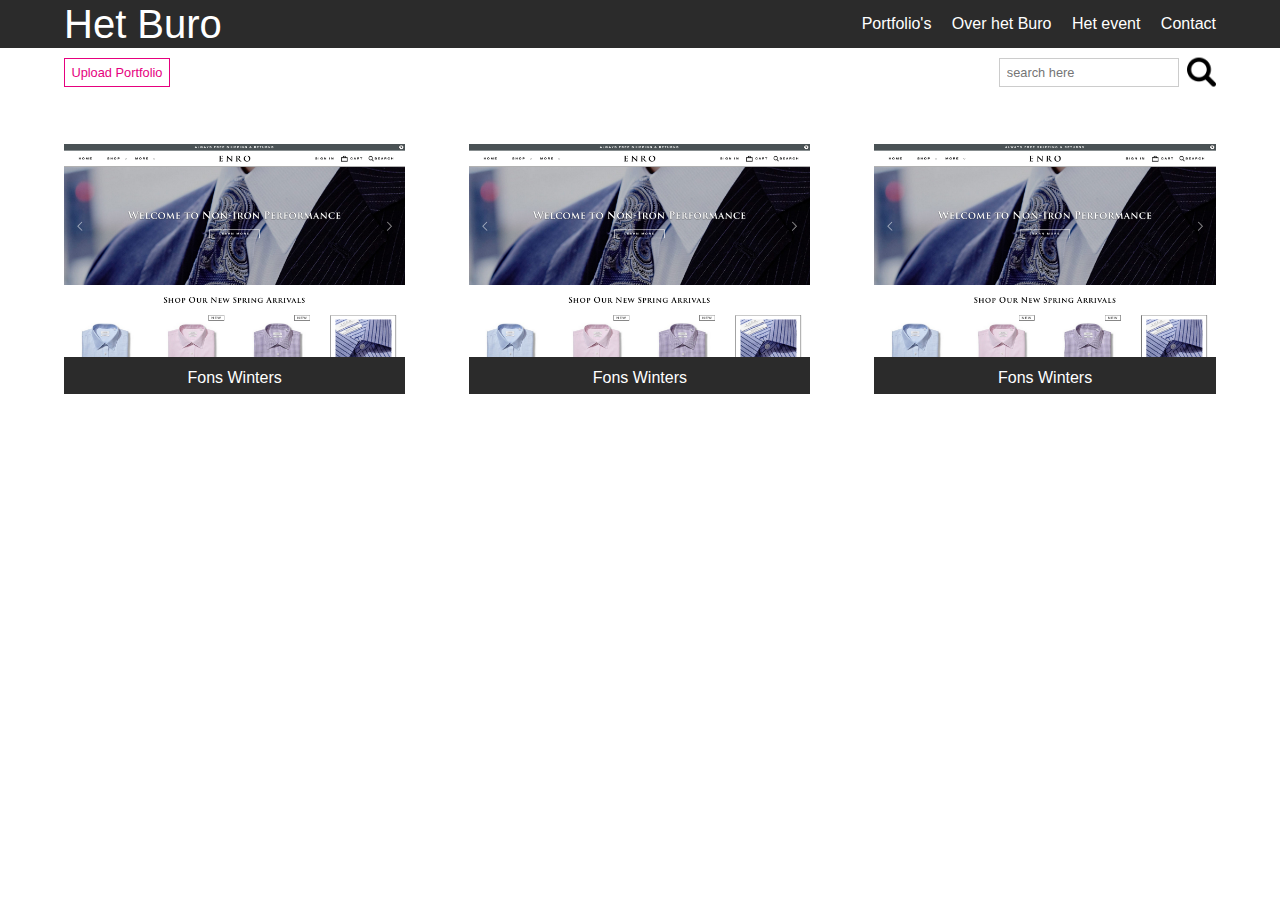
==== src/index.html @ fd9b9f2e "menu kopjes" ====
<!DOCTYPE html>
<html>
    <head>
        <meta charset="utf-8">
        <meta http-equiv="X-UA-Compatible" content="IE=edge,chrome=1">
        <title>Het Buro</title>
        <meta name="description" content="">
        <meta name="viewport" content="width=device-width">

        <!-- Stylesheets -->
        <link rel="stylesheet" href="css/reset.css">
        <link rel="stylesheet" href="css/main.css">

        <!-- Favicon    
            <link rel="shortcut icon" type="img/x-icon" href="img/favicon.ico">
            <link rel="shortcut icon" type="img/gif" href="img/favicon.gif">
            <link rel="shortcut icon" type="img/png" href="img/favicon.png"> 
        -->
    </head>
    <body>
        <!-- jQuery -->
        <script src="js/lib/jquery-1.11.3.min.js"></script>

        <!-- js/ .js -->
        <script src="js/main.js"></script>

        <nav>
            <h1><a href="#" class="logo">Het Buro</a></h1>
            <ul>
                <li><a href="#">Portfolio's</a></li>
                <li><a href="#">Over het Buro</a></li>
                <li><a href="#">Het event</a></li>
                <li><a href="#">Contact</a></li>
            </ul>
        </nav>

        <section class="search">
            <a href="#" class="uploadbutton">Upload Portfolio</a>
            <a href="#"><img class="searchbutton" src="img/magnifying-glass32.png"></a>
            <form class="searchbar">
                <input type="text" name="search" class="searchfield" placeholder="search here">
            </form>
        </section>

        <section class="galleryitem">
            <img src="img/test1.png">
            <h1>Fons Winters</h1>
        </section>

        <section class="galleryitem">
            <img src="img/test1.png">
            <h1>Fons Winters</h1>
        </section>

        <section class="galleryitem">
            <img src="img/test1.png">
            <h1>Fons Winters</h1>
        </section>


    </body>
</html>
---- src/css/main.css ----
body 
{
	font-family: 'Helvetica', Sans-serif;
	height: 100%;
	width: 100%;
}

nav
{
	width: 100%;
	height: 3em;
	line-height: 3em;
	background-color: #2b2b2b;
}

nav h1
{
	float: left;
	margin-left: 5%;
	color: #fff;
	font-size: 2.5em;
}

.logo{
    text-decoration: none;
    color: #fff;
}

nav ul
{
	list-style: none;
	float: right;
	margin-right: 5%;
}

nav ul li 
{
	display: inline-block;
	cursor: pointer;
	margin-left: 1em;
}

nav ul li a 
{
	text-decoration: none;
	color: #fff;
}

.search
{
	width: 100%;
	height: 3em;
	line-height: 3em;
/*	background-color: grey;*/
}

.uploadbutton{
    padding: 0.5em;
    text-decoration: none;
    margin-left: 5%;
    color: #E6007E;
    font-size: 0.8em;
    transition: 0.4s;
    border: 1px solid #E6007E;
}

.uploadbutton:hover{
    background-color: #E6007E;
    color: #fff;
    transition: 0.4s;
}

.searchbar{
    display: inline-block;
    float: right;
    margin-right: 0.5em;
}

.searchfield{
    padding: 0.5em;
    font-size: 0.8em;
    border: 1px solid #ccc;
}

.searchbutton{
    height: 60%;
    float: right;
    position: relative;
    top: 50%;
    transform: translateY(-50%);
    margin-right: 5%;
}

.galleryitem
{
	width: 26.66%;
	background-color: #2b2b2b;
	margin-top: 3em;
	margin-left: 5%;
	float: left;
}

.galleryitem img 
{
	width: 100%;
}

.galleryitem h1
{
	height: 2em;
	line-height: 2em;
	text-align: center;
	color: white;
}
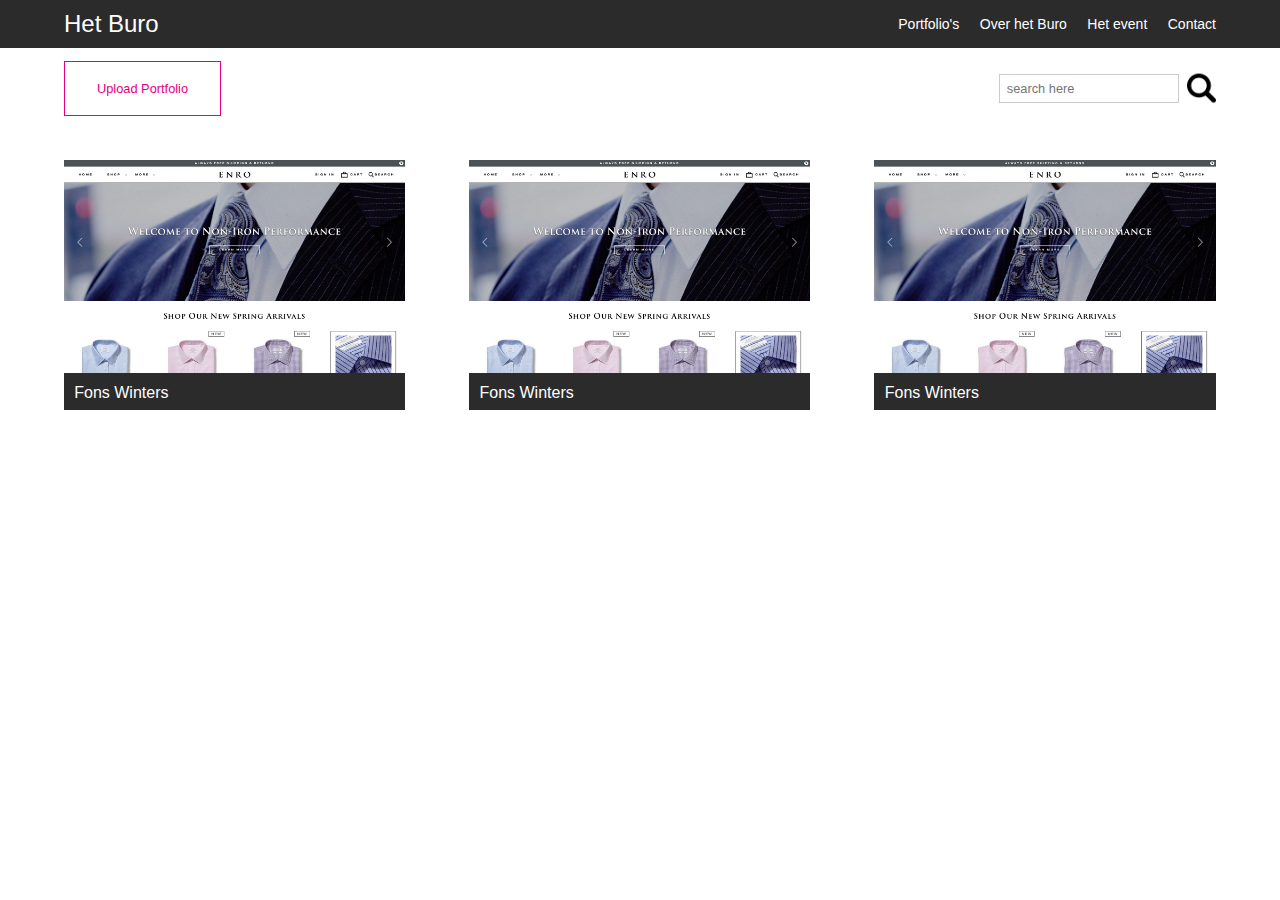
==== commit 79134c00: "php code" ====
--- a/src/index.html
+++ b/src/index.html
@@ -27,21 +27,30 @@
         <nav>
             <h1><a href="#" class="logo">Het Buro</a></h1>
             <ul>
-                <li><a href="#">Portfolio's</a></li>
-                <li><a href="#">Over het Buro</a></li>
-                <li><a href="#">Het event</a></li>
-                <li><a href="#">Contact</a></li>
+                <li><a href="index.html">Portfolio's</a></li>
+                <li><a href="over.html">Over het Buro</a></li>
+                <li><a href="event.html">Het event</a></li>
+                <li><a href="contact.html">Contact</a></li>
             </ul>
         </nav>
 
         <section class="search">
             <a href="#" class="uploadbutton">Upload Portfolio</a>
             <a href="#"><img class="searchbutton" src="img/magnifying-glass32.png"></a>
-            <form class="searchbar">
+        <!-- 
+		
+		
+		
+		Hier komt een shitload PHP script in een aparte <section>
+		
+		
+		
+		-->    
+			<form class="searchbar">
                 <input type="text" name="search" class="searchfield" placeholder="search here">
             </form>
         </section>
-
+		
         <section class="galleryitem">
             <img src="img/test1.png">
             <h1>Fons Winters</h1>
--- a/src/css/main.css
+++ b/src/css/main.css
@@ -1,3 +1,5 @@
+/* Body
+---------------------------------------------------------*/
 body 
 {
 	font-family: 'Helvetica', Sans-serif;
@@ -5,6 +7,9 @@
 	width: 100%;
 }
 
+
+/* Navigatie
+---------------------------------------------------------*/
 nav
 {
 	width: 100%;
@@ -18,7 +23,7 @@
 	float: left;
 	margin-left: 5%;
 	color: #fff;
-	font-size: 2.5em;
+	font-size: 1.5em;
 }
 
 .logo{
@@ -44,30 +49,19 @@
 {
 	text-decoration: none;
 	color: #fff;
+	font-size: 0.875em;
 }
 
+
+/* Search & Upload
+---------------------------------------------------------*/
 .search
 {
 	width: 100%;
 	height: 3em;
 	line-height: 3em;
+	margin-top: 1em;
 /*	background-color: grey;*/
-}
-
-.uploadbutton{
-    padding: 0.5em;
-    text-decoration: none;
-    margin-left: 5%;
-    color: #E6007E;
-    font-size: 0.8em;
-    transition: 0.4s;
-    border: 1px solid #E6007E;
-}
-
-.uploadbutton:hover{
-    background-color: #E6007E;
-    color: #fff;
-    transition: 0.4s;
 }
 
 .searchbar{
@@ -91,6 +85,25 @@
     margin-right: 5%;
 }
 
+.uploadbutton{
+    padding: 1.5em 2.5em 1.5em 2.5em;
+    text-decoration: none;
+    margin-left: 5%;
+    color: #E6007E;
+    font-size: 0.8em;
+    transition: 0.4s;
+    border: 1px solid #E6007E;
+}
+
+.uploadbutton:hover{
+    background-color: #E6007E;
+    color: #fff;
+    transition: 0.4s;
+}
+
+
+/* Gallery
+---------------------------------------------------------*/
 .galleryitem
 {
 	width: 26.66%;
@@ -108,9 +121,11 @@
 .galleryitem h1
 {
 	height: 2em;
-	line-height: 2em;
-	text-align: center;
+	line-height: 1.8750em;
+	/*text-align: center;*/
+	margin-left: 3%;
 	color: white;
+	font-size: 1em; 
 }
 
 
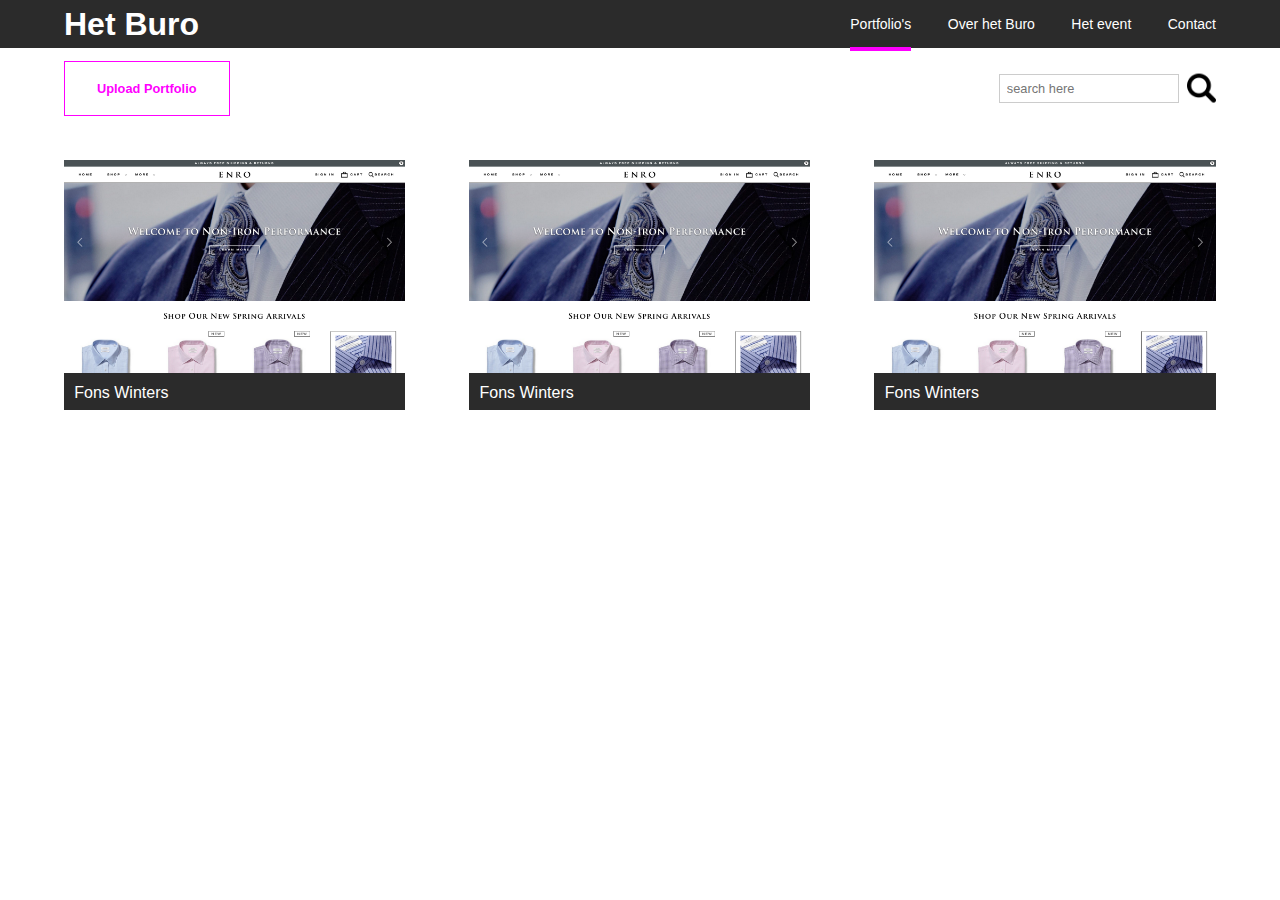
==== commit 40c3ed90: "css navigatie" ====
--- a/src/index.html
+++ b/src/index.html
@@ -27,7 +27,7 @@
         <nav>
             <h1><a href="#" class="logo">Het Buro</a></h1>
             <ul>
-                <li><a href="index.html">Portfolio's</a></li>
+                <li><a href="index.html" class="current">Portfolio's</a></li>
                 <li><a href="over.html">Over het Buro</a></li>
                 <li><a href="event.html">Het event</a></li>
                 <li><a href="contact.html">Contact</a></li>
--- a/src/css/main.css
+++ b/src/css/main.css
@@ -2,9 +2,10 @@
 ---------------------------------------------------------*/
 body 
 {
-	font-family: 'Helvetica', Sans-serif;
+	font-family: 'Helvetica Neue', Helvetica, Arial, sans-serif;
 	height: 100%;
 	width: 100%;
+	font-weight: 300;
 }
 
 
@@ -23,7 +24,8 @@
 	float: left;
 	margin-left: 5%;
 	color: #fff;
-	font-size: 1.5em;
+	font-size: 2em;
+	font-weight: 700;
 }
 
 .logo{
@@ -42,7 +44,7 @@
 {
 	display: inline-block;
 	cursor: pointer;
-	margin-left: 1em;
+	margin-left: 2em;
 }
 
 nav ul li a 
@@ -50,6 +52,11 @@
 	text-decoration: none;
 	color: #fff;
 	font-size: 0.875em;
+	padding-bottom: 1.1em;
+}
+
+.current {
+	border-bottom: 4px solid rgb(255, 0, 255);
 }
 
 
@@ -89,14 +96,15 @@
     padding: 1.5em 2.5em 1.5em 2.5em;
     text-decoration: none;
     margin-left: 5%;
-    color: #E6007E;
+    color: #FF00FF;
     font-size: 0.8em;
     transition: 0.4s;
-    border: 1px solid #E6007E;
+    border: 1px solid #FF00FF;
+    font-weight: 700;
 }
 
 .uploadbutton:hover{
-    background-color: #E6007E;
+    background-color: #FF00FF;
     color: #fff;
     transition: 0.4s;
 }
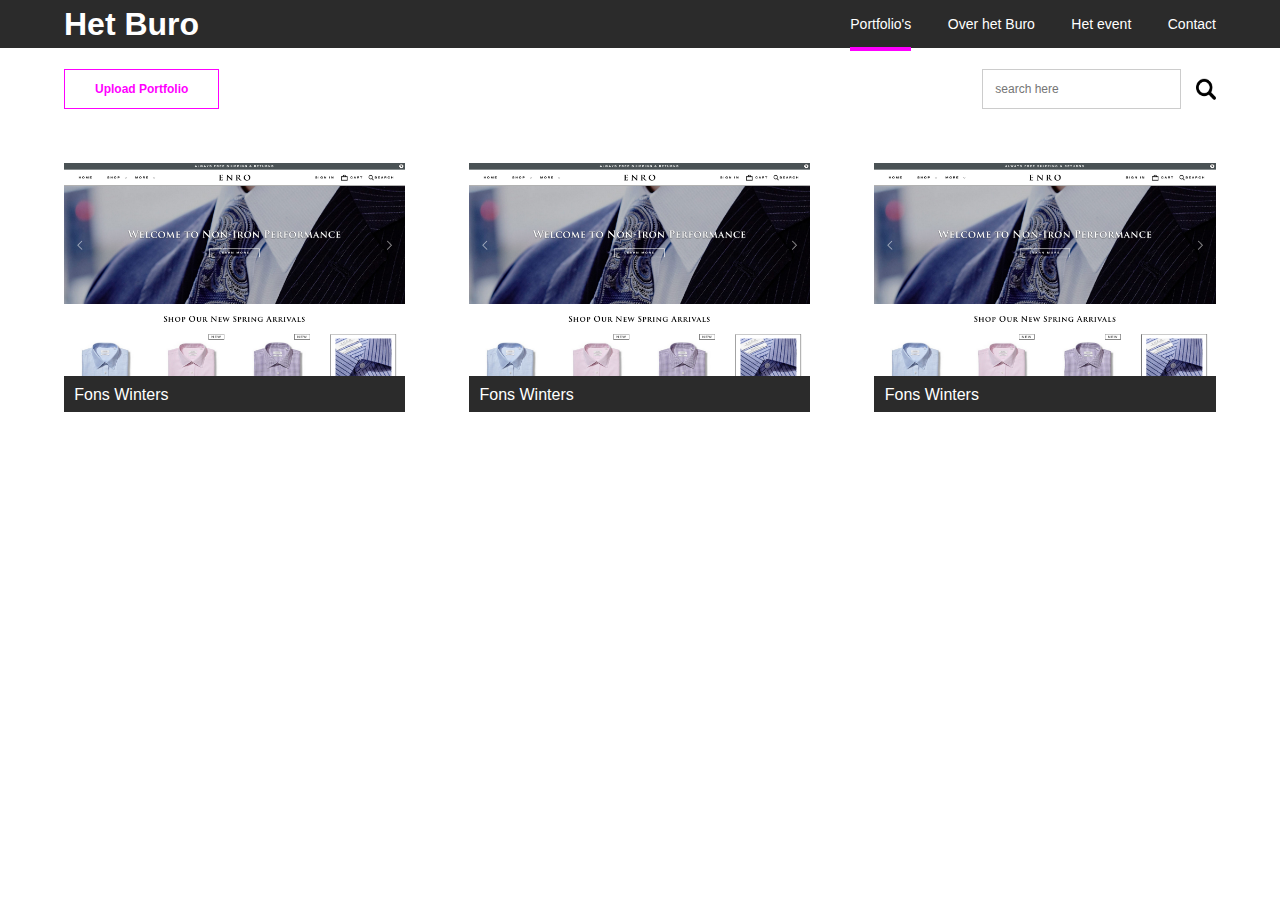
==== commit c735aa23: "hearticon" ====
--- a/src/index.html
+++ b/src/index.html
@@ -36,7 +36,7 @@
 
         <section class="search">
             <a href="#" class="uploadbutton">Upload Portfolio</a>
-            <a href="#"><img class="searchbutton" src="img/magnifying-glass32.png"></a>
+            
         <!-- 
 		
 		
@@ -45,7 +45,9 @@
 		
 		
 		
-		-->    
+		--> 
+
+            <a href="#"><img class="searchbutton" src="img/magnifying-glass32.png"></a>   
 			<form class="searchbar">
                 <input type="text" name="search" class="searchfield" placeholder="search here">
             </form>
--- a/src/css/main.css
+++ b/src/css/main.css
@@ -65,7 +65,7 @@
 .search
 {
 	width: 100%;
-	height: 3em;
+	height: 3.175em;
 	line-height: 3em;
 	margin-top: 1em;
 /*	background-color: grey;*/
@@ -77,27 +77,32 @@
     margin-right: 0.5em;
 }
 
+input[type='text'] {
+	padding: 1em 2.5em 1em 1em;
+}
+
 .searchfield{
     padding: 0.5em;
-    font-size: 0.8em;
+    font-size: 0.75em;
     border: 1px solid #ccc;
 }
 
 .searchbutton{
-    height: 60%;
+    height: 40%;
     float: right;
     position: relative;
     top: 50%;
     transform: translateY(-50%);
     margin-right: 5%;
+    margin-left: 0.5%;
 }
 
 .uploadbutton{
-    padding: 1.5em 2.5em 1.5em 2.5em;
+    padding: 1em 2.5em 1em 2.5em;
     text-decoration: none;
     margin-left: 5%;
     color: #FF00FF;
-    font-size: 0.8em;
+    font-size: 0.75em;
     transition: 0.4s;
     border: 1px solid #FF00FF;
     font-weight: 700;
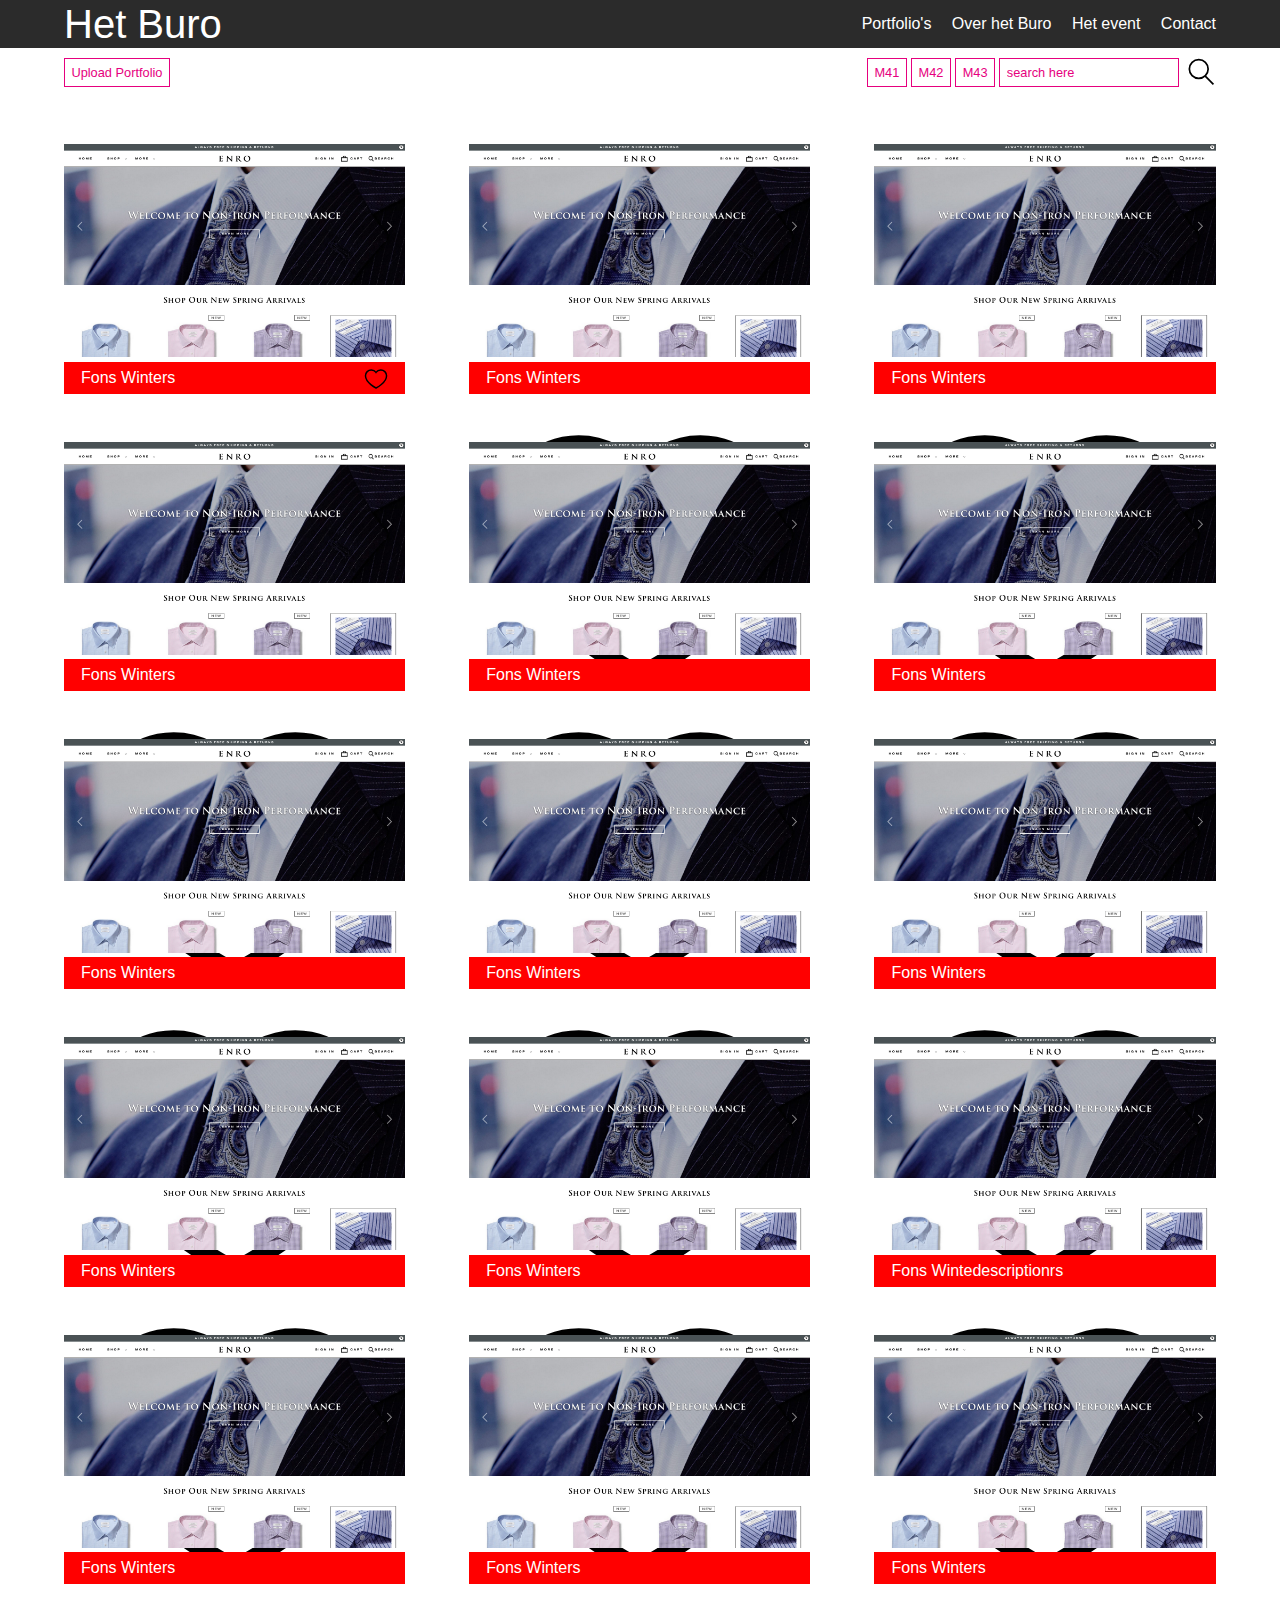
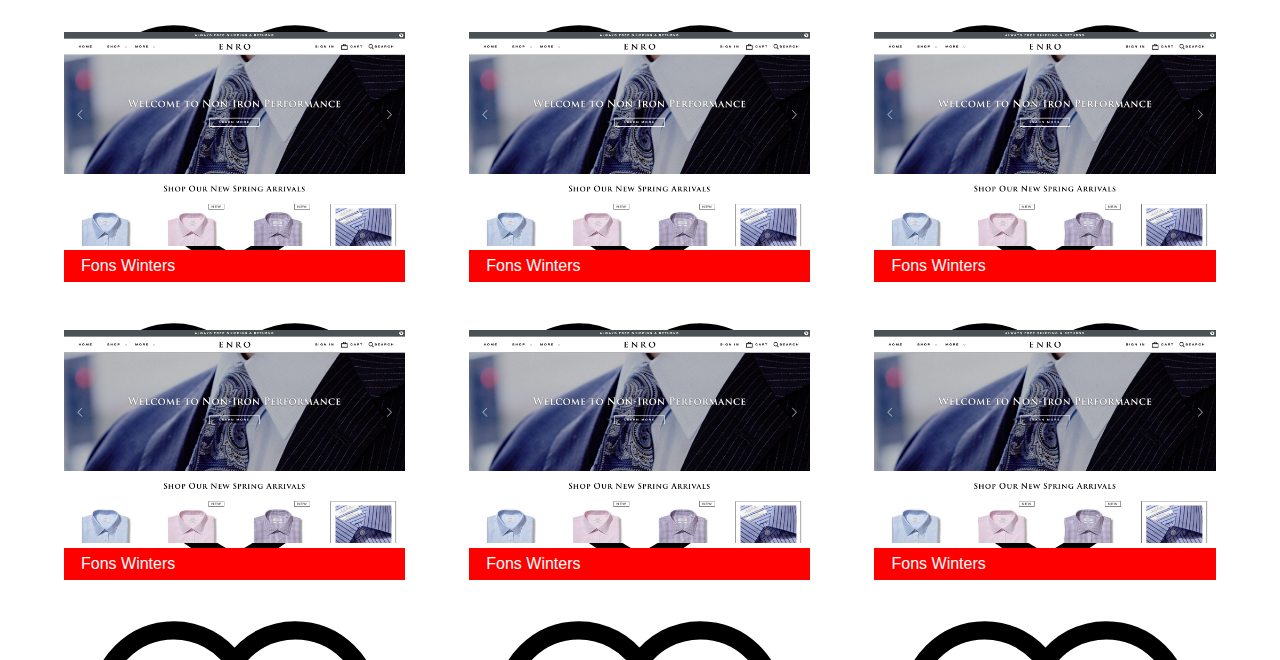
==== commit 06c3a03c: "Homepage search buttons added / heart icon added" ====
--- a/src/index.html
+++ b/src/index.html
@@ -1,6 +1,7 @@
 <!DOCTYPE html>
 <html>
     <head>
+        
         <meta charset="utf-8">
         <meta http-equiv="X-UA-Compatible" content="IE=edge,chrome=1">
         <title>Het Buro</title>
@@ -10,62 +11,225 @@
         <!-- Stylesheets -->
         <link rel="stylesheet" href="css/reset.css">
         <link rel="stylesheet" href="css/main.css">
-
-        <!-- Favicon    
-            <link rel="shortcut icon" type="img/x-icon" href="img/favicon.ico">
-            <link rel="shortcut icon" type="img/gif" href="img/favicon.gif">
-            <link rel="shortcut icon" type="img/png" href="img/favicon.png"> 
-        -->
+        
+                <!-- jQuery -->
+        <script src="js/lib/jquery-1.11.3.min.js"></script>
+
+        <!-- js/ .js -->
+        <script src="js/main.js"></script>
+        <script src="js/jscroll-master/jquery.jscroll.min.js"></script>
+
     </head>
     <body>
-        <!-- jQuery -->
-        <script src="js/lib/jquery-1.11.3.min.js"></script>
-
-        <!-- js/ .js -->
-        <script src="js/main.js"></script>
 
         <nav>
             <h1><a href="#" class="logo">Het Buro</a></h1>
             <ul>
-                <li><a href="index.html" class="current">Portfolio's</a></li>
-                <li><a href="over.html">Over het Buro</a></li>
-                <li><a href="event.html">Het event</a></li>
-                <li><a href="contact.html">Contact</a></li>
+                <li><a href="#">Portfolio's</a></li>
+                <li><a href="#">Over het Buro</a></li>
+                <li><a href="#">Het event</a></li>
+                <li><a href="#">Contact</a></li>
             </ul>
         </nav>
 
         <section class="search">
             <a href="#" class="uploadbutton">Upload Portfolio</a>
-            
-        <!-- 
-		
-		
-		
-		Hier komt een shitload PHP script in een aparte <section>
-		
-		
-		
-		--> 
-
-            <a href="#"><img class="searchbutton" src="img/magnifying-glass32.png"></a>   
-			<form class="searchbar">
+            <a href="#">
+                
+<!--                <img class="searchbutton" src="img/magnifying-glass32.png">-->
+                
+<svg version="1.1" xmlns="http://www.w3.org/2000/svg" xmlns:xlink="http://www.w3.org/1999/xlink" x="0px" y="0px"
+	 viewBox="0 0 50 50" enable-background="new 0 0 50 50" xml:space="preserve" class="searchbutton">
+
+	<circle stroke-miterlimit="10" cx="20.4" cy="19.8" r="16.3"/>
+	<line stroke-miterlimit="10" x1="31.3" y1="31.9" x2="45.9" y2="46.5"/>
+
+</svg>
+
+            
+            </a>
+            <form class="searchbar">
+                <input type="submit" name="m41" value="M41" class="classbutton">
+                <input type="submit" name="m42" value="M42" class="classbutton">
+                <input type="submit" name="m43" value="M43" class="classbutton">
                 <input type="text" name="search" class="searchfield" placeholder="search here">
             </form>
         </section>
-		
-        <section class="galleryitem">
-            <img src="img/test1.png">
-            <h1>Fons Winters</h1>
-        </section>
-
-        <section class="galleryitem">
-            <img src="img/test1.png">
-            <h1>Fons Winters</h1>
-        </section>
-
-        <section class="galleryitem">
-            <img src="img/test1.png">
-            <h1>Fons Winters</h1>
+        
+        <section class="gallery">
+
+            <section class="galleryitem">
+                <img class="portfoliothumb" src="img/test1.png">
+                <div class="description">
+                    <h1>Fons Winters</h1>
+                    <svg version="1.1" xmlns="http://www.w3.org/2000/svg" xmlns:xlink="http://www.w3.org/1999/xlink" x="0px" y="0px"
+	 viewBox="0 0 50 50" enable-background="new 0 0 50 50" xml:space="preserve" class="hearticon">
+	               <path d="M47,20.2v0.1c0,14.8-21.9,25.5-21.9,25.5H25c0,0-21.3-10.5-21.9-24.9
+		c0-0.2,0-0.4,0-0.6v-0.1c0-6.6,5.4-12,12-12c4.1,0,7.8,2.1,9.9,5.2c2.2-3.2,5.8-5.2,9.9-5.2C41.6,8.2,47,13.6,47,20.2z"/>
+                    </svg>
+                </div>
+            </section>
+
+            <section class="galleryitem">
+                <img class="portfoliothumb" src="img/test1.png">
+                <div class="description">
+                    <h1>Fons Winters</h1>
+                    <img src="img/heart.svg">
+                </div>
+            </section>
+
+            <section class="galleryitem">
+                <img class="portfoliothumb" src="img/test1.png">
+                <div class="description">
+                    <h1>Fons Winters</h1>
+                    <img src="img/heart.svg">
+                </div>
+            </section>
+
+            <section class="galleryitem">
+                <img class="portfoliothumb" src="img/test1.png">
+                <div class="description">
+                    <h1>Fons Winters</h1>
+                    <img src="img/heart.svg">
+                </div>
+            </section>
+
+            <section class="galleryitem">
+                <img class="portfoliothumb" src="img/test1.png">
+                <div class="description">
+                    <h1>Fons Winters</h1>
+                    <img src="img/heart.svg">
+                </div>
+            </section>
+
+            <section class="galleryitem">
+                <img class="portfoliothumb" src="img/test1.png">
+                <div class="description">
+                    <h1>Fons Winters</h1>
+                    <img src="img/heart.svg">
+                </div>
+            </section>
+
+            <section class="galleryitem">
+                <img class="portfoliothumb" src="img/test1.png">
+                <div class="description">
+                    <h1>Fons Winters</h1>
+                    <img src="img/heart.svg">
+                </div>
+            </section>
+
+            <section class="galleryitem">
+                <img class="portfoliothumb" src="img/test1.png">
+                <div class="description">
+                    <h1>Fons Winters</h1>
+                    <img src="img/heart.svg">
+                </div>
+            </section>
+
+            <section class="galleryitem">
+                <img class="portfoliothumb" src="img/test1.png">
+                <div class="description">
+                    <h1>Fons Winters</h1>
+                    <img src="img/heart.svg">
+                </div>
+            </section>
+
+            <section class="galleryitem">
+                <img class="portfoliothumb" src="img/test1.png">
+                <div class="description">
+                    <h1>Fons Winters</h1>
+                    <img src="img/heart.svg">
+                </div>
+            </section>
+
+            <section class="galleryitem">
+                <img class="portfoliothumb" src="img/test1.png">
+                <div class="description">
+                    <h1>Fons Winters</h1>
+                    <img src="img/heart.svg">
+                </div>
+            </section>
+
+            <section class="galleryitem">
+                <img class="portfoliothumb" src="img/test1.png">
+                <div class="description">
+                    <h1>Fons Wintedescriptionrs</h1>
+                    <img src="img/heart.svg">
+                </div>
+            </section>
+
+            <section class="galleryitem">
+                <img class="portfoliothumb" src="img/test1.png">
+                <div class="description">
+                    <h1>Fons Winters</h1>
+                    <img src="img/heart.svg">
+                </div>
+            </section>
+
+            <section class="galleryitem">
+                <img class="portfoliothumb" src="img/test1.png">
+                <div class="description">
+                    <h1>Fons Winters</h1>
+                    <img src="img/heart.svg">
+                </div>
+            </section>
+            
+            <section class="galleryitem">
+                <img class="portfoliothumb" src="img/test1.png">
+                <div class="description">
+                    <h1>Fons Winters</h1>
+                    <img src="img/heart.svg">
+                </div>
+            </section>
+            
+            <section class="galleryitem">
+                <img class="portfoliothumb" src="img/test1.png">
+                <div class="description">
+                    <h1>Fons Winters</h1>
+                    <img src="img/heart.svg">
+                </div>
+            </section>
+            
+            <section class="galleryitem">
+                <img class="portfoliothumb" src="img/test1.png">
+                <div class="description">
+                    <h1>Fons Winters</h1>
+                    <img src="img/heart.svg">
+                </div>
+            </section>
+            
+            <section class="galleryitem">
+                <img class="portfoliothumb" src="img/test1.png">
+                <div class="description">
+                    <h1>Fons Winters</h1>
+                    <img src="img/heart.svg">
+                </div>
+            </section>
+            
+            <section class="galleryitem">
+                <img class="portfoliothumb" src="img/test1.png">
+                <div class="description">
+                    <h1>Fons Winters</h1>
+                    <img src="img/heart.svg">
+                </div>
+            </section>
+            
+            <section class="galleryitem">
+                <img class="portfoliothumb" src="img/test1.png">
+                <div class="description">
+                    <h1>Fons Winters</h1>
+                    <img src="img/heart.svg">
+                </div>
+            </section>
+            
+            <section class="galleryitem">
+                <img class="portfoliothumb" src="img/test1.png">
+                <div class="description">
+                    <h1>Fons Winters</h1>
+                    <img src="img/heart.svg">
+                </div>
+            </section>
+        
         </section>
 
 
--- a/src/css/main.css
+++ b/src/css/main.css
@@ -1,16 +1,10 @@
-/* Body
----------------------------------------------------------*/
 body 
 {
-	font-family: 'Helvetica Neue', Helvetica, Arial, sans-serif;
+	font-family: 'Helvetica', Sans-serif;
 	height: 100%;
 	width: 100%;
-	font-weight: 300;
 }
 
-
-/* Navigatie
----------------------------------------------------------*/
 nav
 {
 	width: 100%;
@@ -24,8 +18,7 @@
 	float: left;
 	margin-left: 5%;
 	color: #fff;
-	font-size: 2em;
-	font-weight: 700;
+	font-size: 2.5em;
 }
 
 .logo{
@@ -44,31 +37,37 @@
 {
 	display: inline-block;
 	cursor: pointer;
-	margin-left: 2em;
+	margin-left: 1em;
 }
 
 nav ul li a 
 {
 	text-decoration: none;
 	color: #fff;
-	font-size: 0.875em;
-	padding-bottom: 1.1em;
 }
 
-.current {
-	border-bottom: 4px solid rgb(255, 0, 255);
-}
-
-
-/* Search & Upload
----------------------------------------------------------*/
 .search
 {
 	width: 100%;
-	height: 3.175em;
+	height: 3em;
 	line-height: 3em;
-	margin-top: 1em;
 /*	background-color: grey;*/
+}
+
+.uploadbutton{
+    padding: 0.5em;
+    text-decoration: none;
+    margin-left: 5%;
+    color: #E6007E;
+    font-size: 0.8em;
+    transition: 0.4s;
+    border: 1px solid #E6007E;
+}
+
+.uploadbutton:hover{
+    background-color: #E6007E;
+    color: #fff;
+    transition: 0.4s;
 }
 
 .searchbar{
@@ -77,70 +76,117 @@
     margin-right: 0.5em;
 }
 
-input[type='text'] {
-	padding: 1em 2.5em 1em 1em;
+.searchfield, .classbutton{
+    padding: 0.5em;
+    font-size: 0.8em;
+    border: 1px solid #E6007E;
 }
 
-.searchfield{
-    padding: 0.5em;
-    font-size: 0.75em;
-    border: 1px solid #ccc;
+.searchfield::-webkit-input-placeholder { /* WebKit browsers */
+    color:    #E6007E;
+}
+.searchfield:-moz-placeholder { /* Mozilla Firefox 4 to 18 */
+   color:    #E6007E;
+   opacity:  1;
+}
+.searchfield::-moz-placeholder { /* Mozilla Firefox 19+ */
+   color:    #E6007E;
+   opacity:  1;
+}
+.searchfield:-ms-input-placeholder { /* Internet Explorer 10+ */
+   color:    #E6007E;
+}
+
+.classbutton{
+    background-color: #fff;
+    transition: 0.4s;
+    border: 1px solid #E6007E;
+    color: #E6007E;
+}
+
+.classbutton:hover{
+    cursor: pointer;
+/*    background-color: #000;*/
+    color: #fff;
+    background-color: #E6007E;
+    transition: 0.4s;
 }
 
 .searchbutton{
-    height: 40%;
+    height: 60%;
     float: right;
     position: relative;
     top: 50%;
     transform: translateY(-50%);
     margin-right: 5%;
-    margin-left: 0.5%;
 }
 
-.uploadbutton{
-    padding: 1em 2.5em 1em 2.5em;
-    text-decoration: none;
-    margin-left: 5%;
-    color: #FF00FF;
-    font-size: 0.75em;
-    transition: 0.4s;
-    border: 1px solid #FF00FF;
-    font-weight: 700;
-}
-
-.uploadbutton:hover{
-    background-color: #FF00FF;
-    color: #fff;
+.searchbutton circle, .searchbutton line{
+    fill: none;
+    stroke: #000;
+    stroke-width: 3;
     transition: 0.4s;
 }
 
+.searchbutton:hover circle, .searchbutton:hover line{
+    stroke: red;
+    transition: 0.4s;
+}
 
-/* Gallery
----------------------------------------------------------*/
+.gallery{
+    overflow: hidden;
+    padding-bottom: 5em;
+}
+
 .galleryitem
 {
 	width: 26.66%;
-	background-color: #2b2b2b;
+/*	background-color: #2b2b2b;*/
 	margin-top: 3em;
 	margin-left: 5%;
 	float: left;
 }
 
-.galleryitem img 
+.description{
+    height: 2em;
+    padding: 0 5%;
+    background-color: red;
+}
+
+.description h1
+{
+	line-height: 2em;
+	text-align: center;
+	color: #fff;
+    display: inline-block;
+}
+
+.portfoliothumb
 {
 	width: 100%;
 }
 
-.galleryitem h1
-{
-	height: 2em;
-	line-height: 1.8750em;
-	/*text-align: center;*/
-	margin-left: 3%;
-	color: white;
-	font-size: 1em; 
+.hearticon{
+    float: right;
+    position: relative;
+    top: 50%;
+    transform: translateY(-50%);
+    height: 1.5em;
+}
+
+.hearticon path{
+    fill: none;
+    stroke: #000;
+    stroke-width: 3;
+    transition: 0.4s;
+}
+
+.hearticon:hover path{
+    stroke: red;
+    transition: 0.4s;
 }
 
 
 
 
+
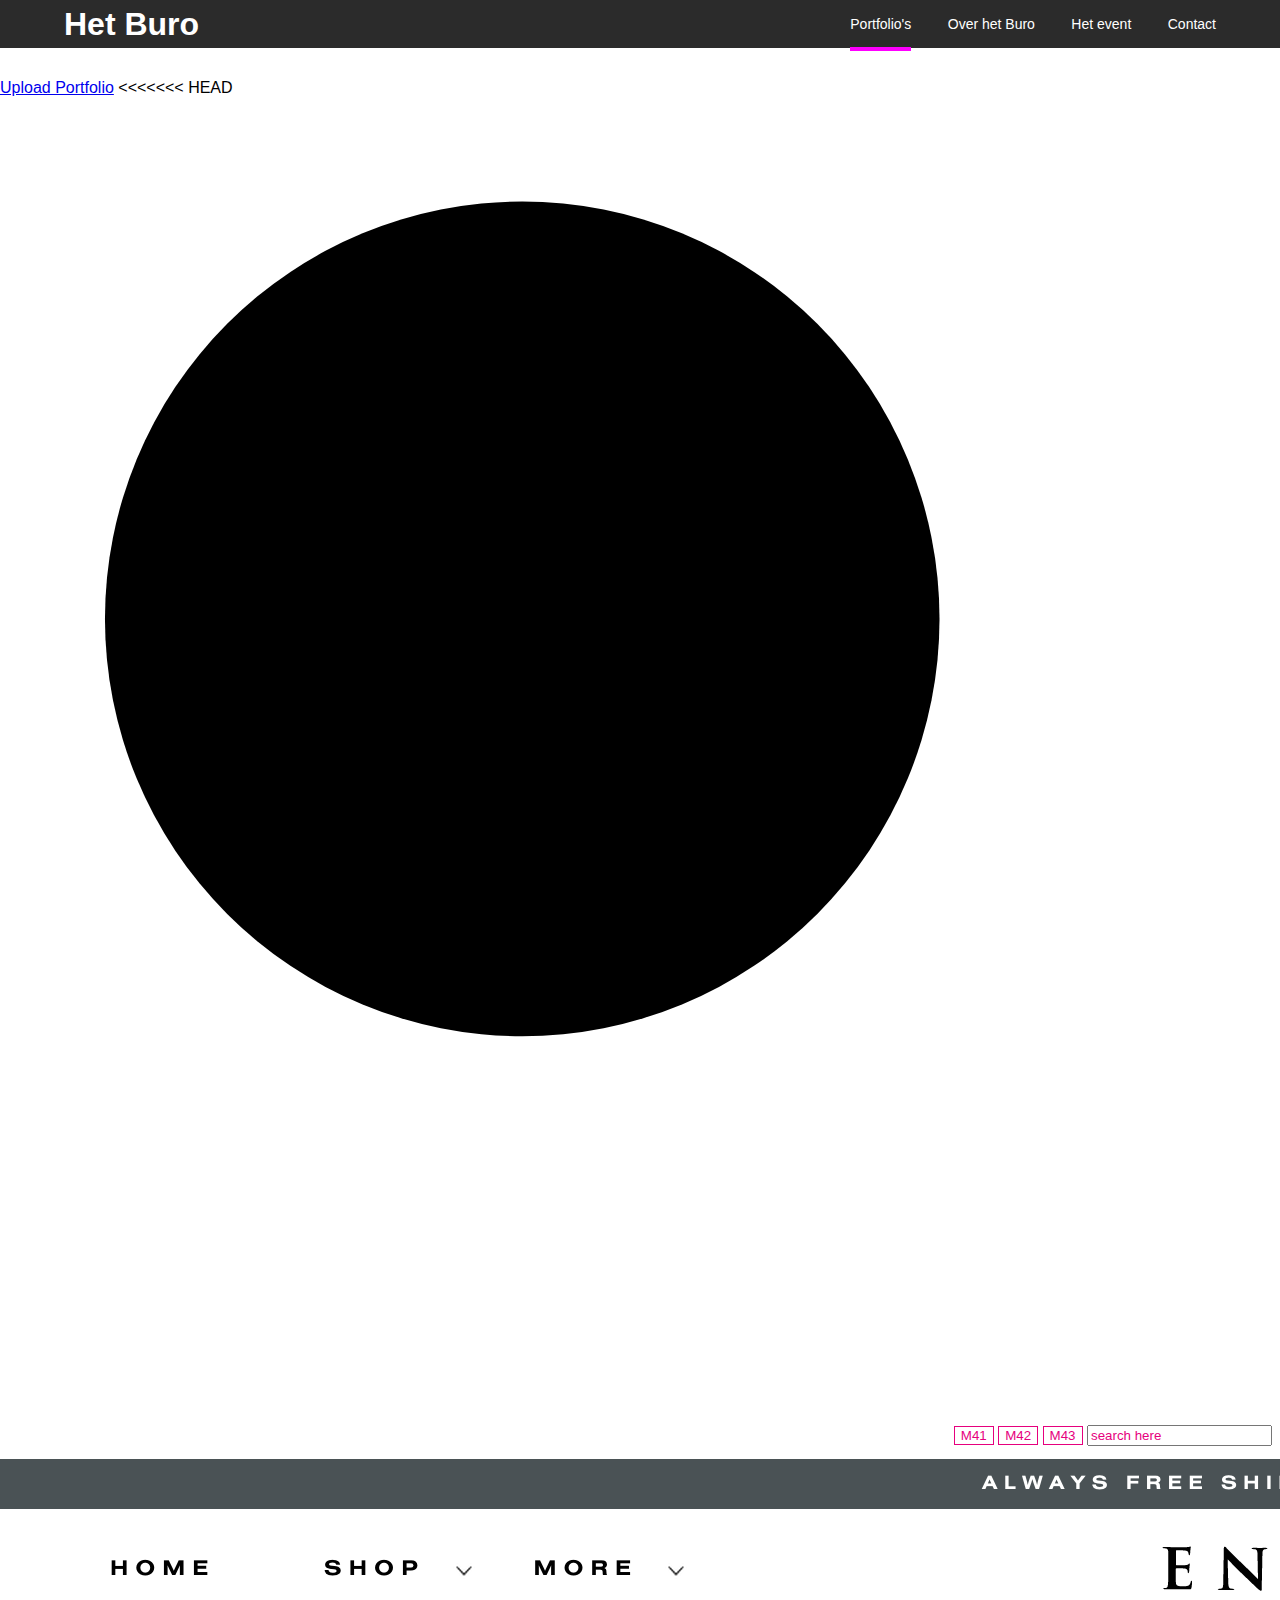
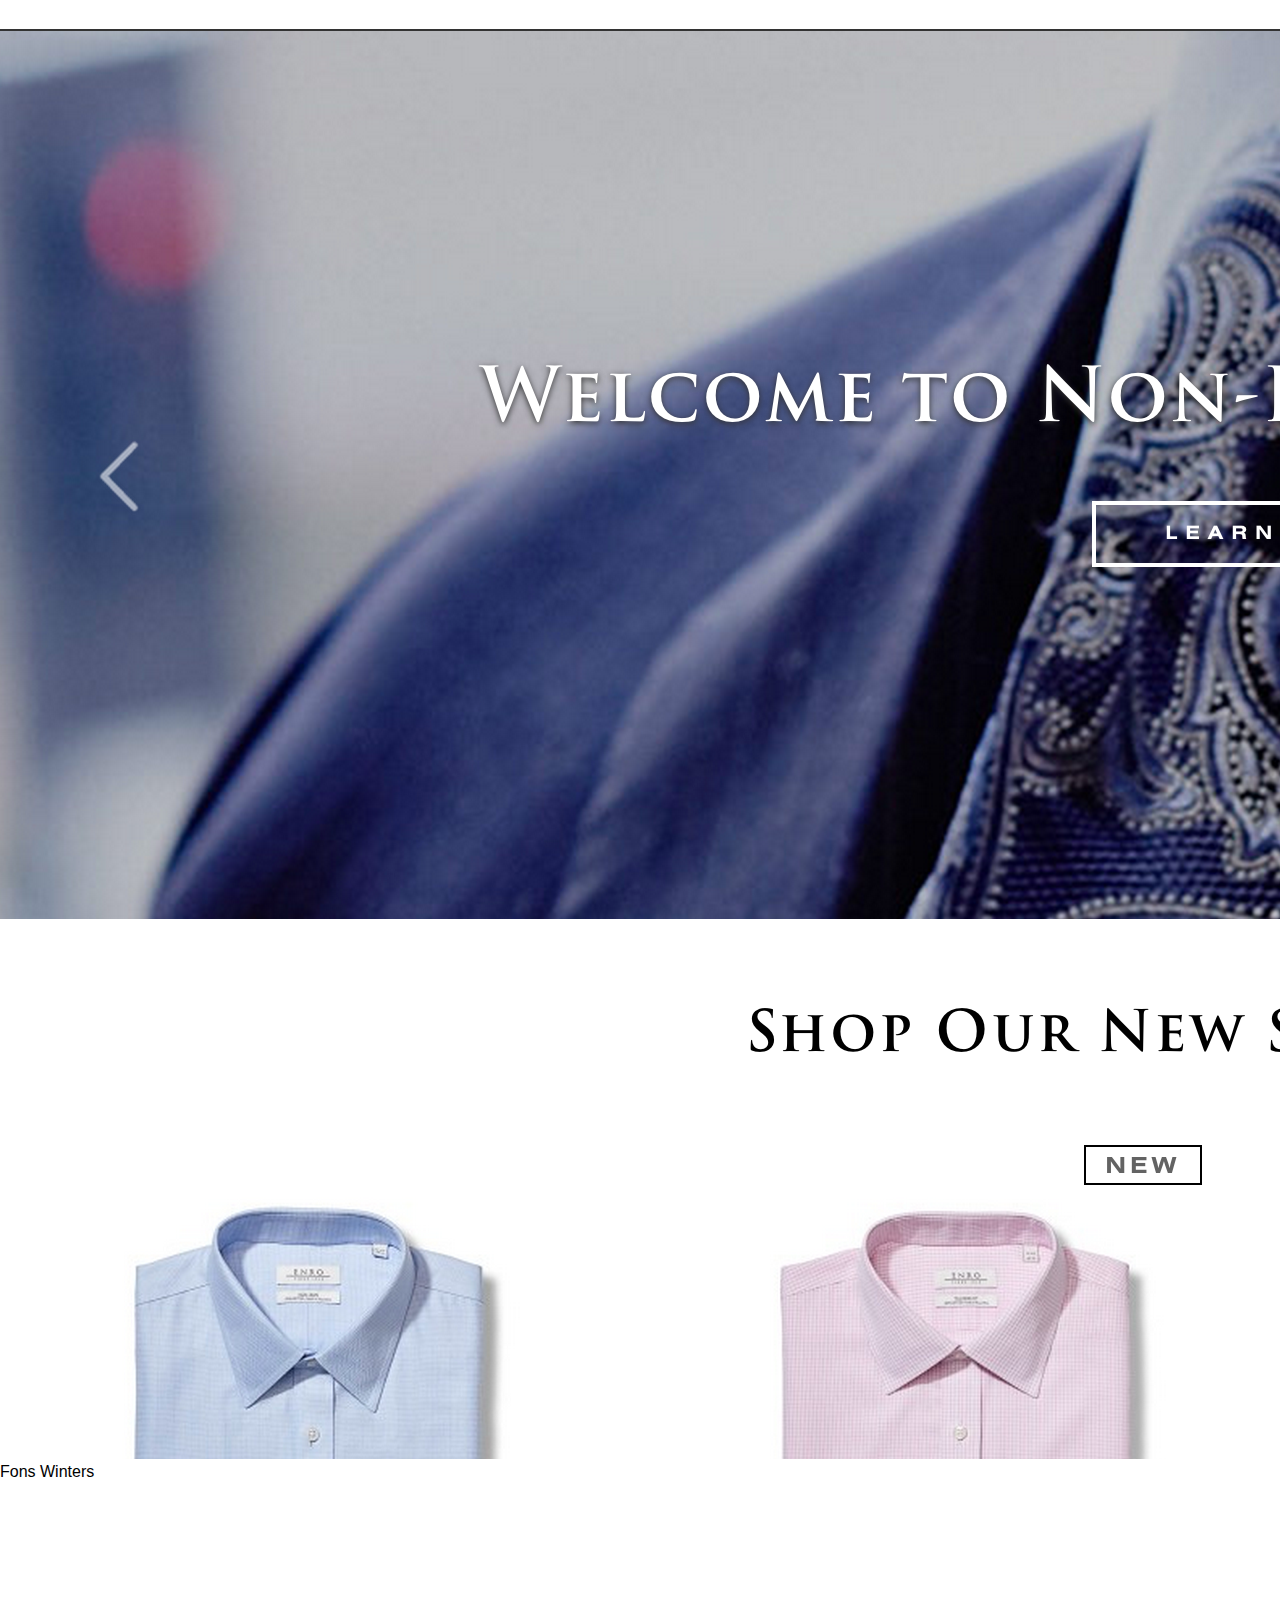
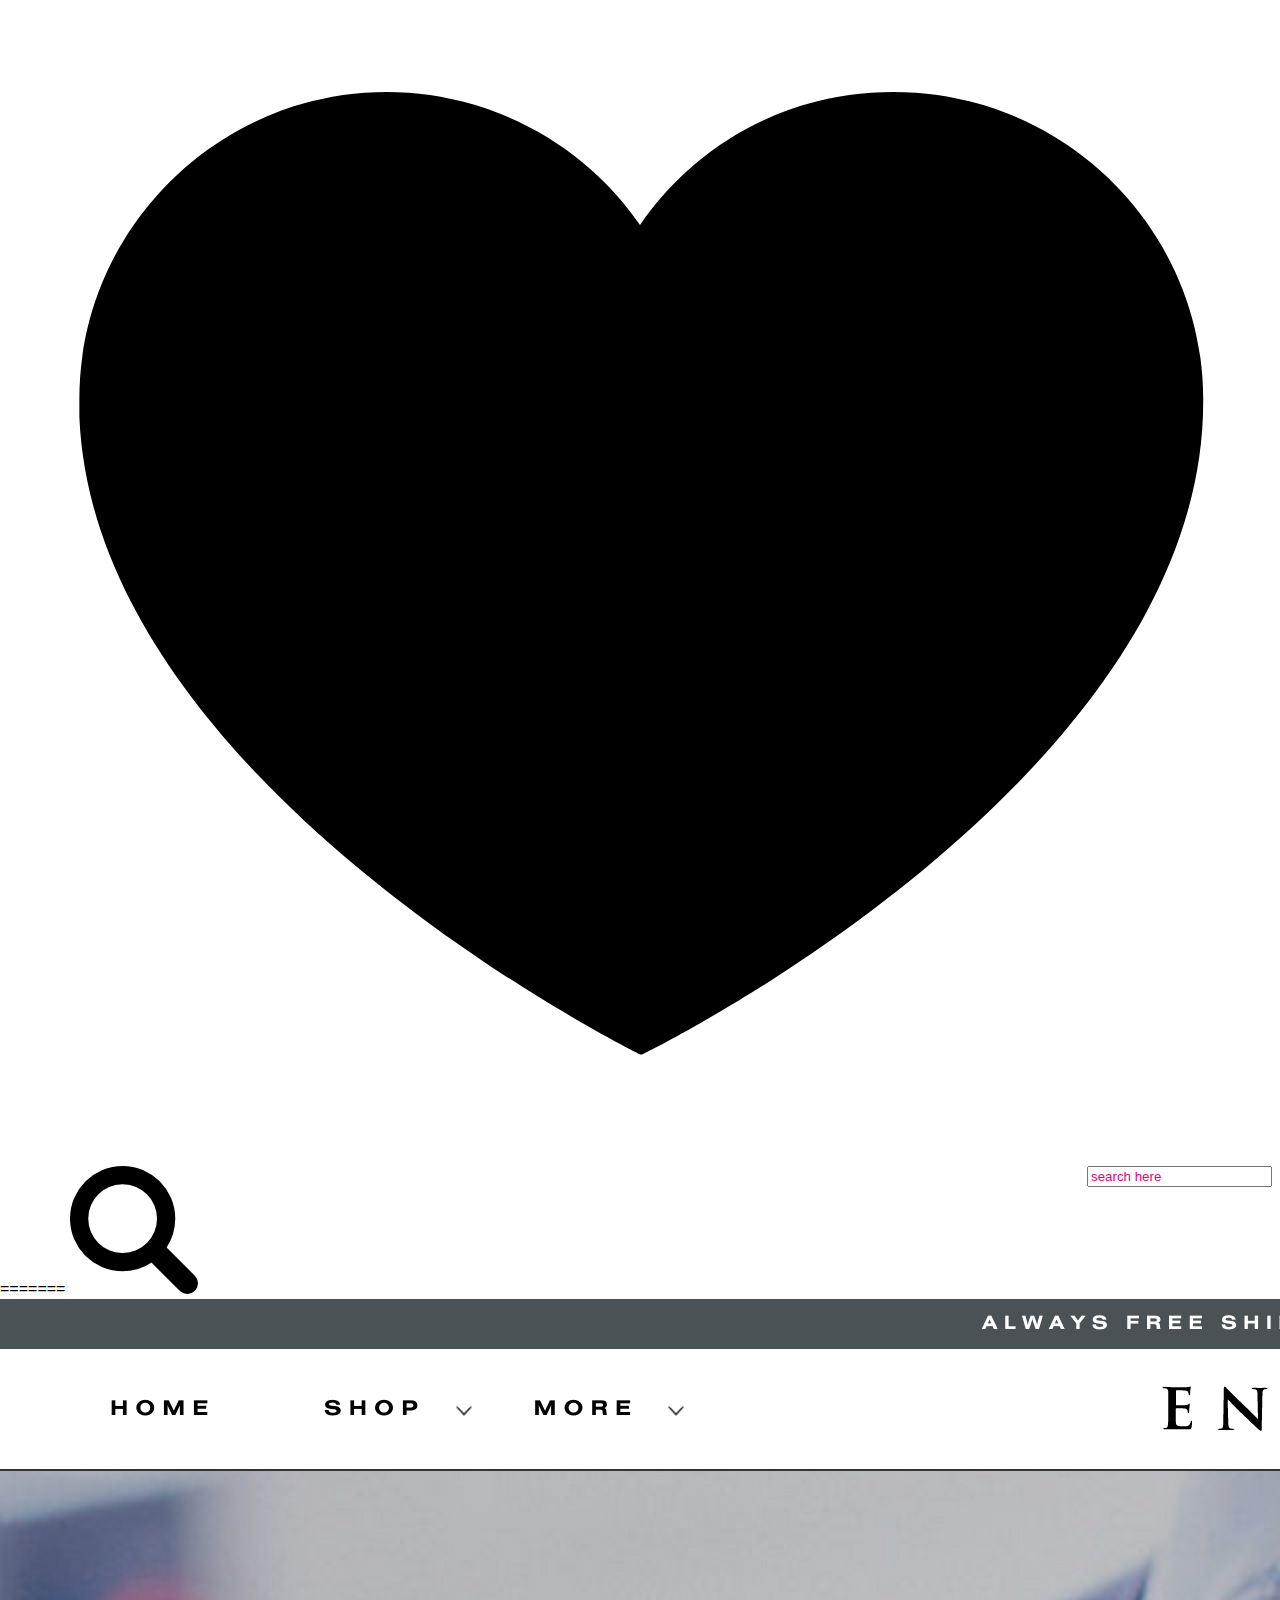
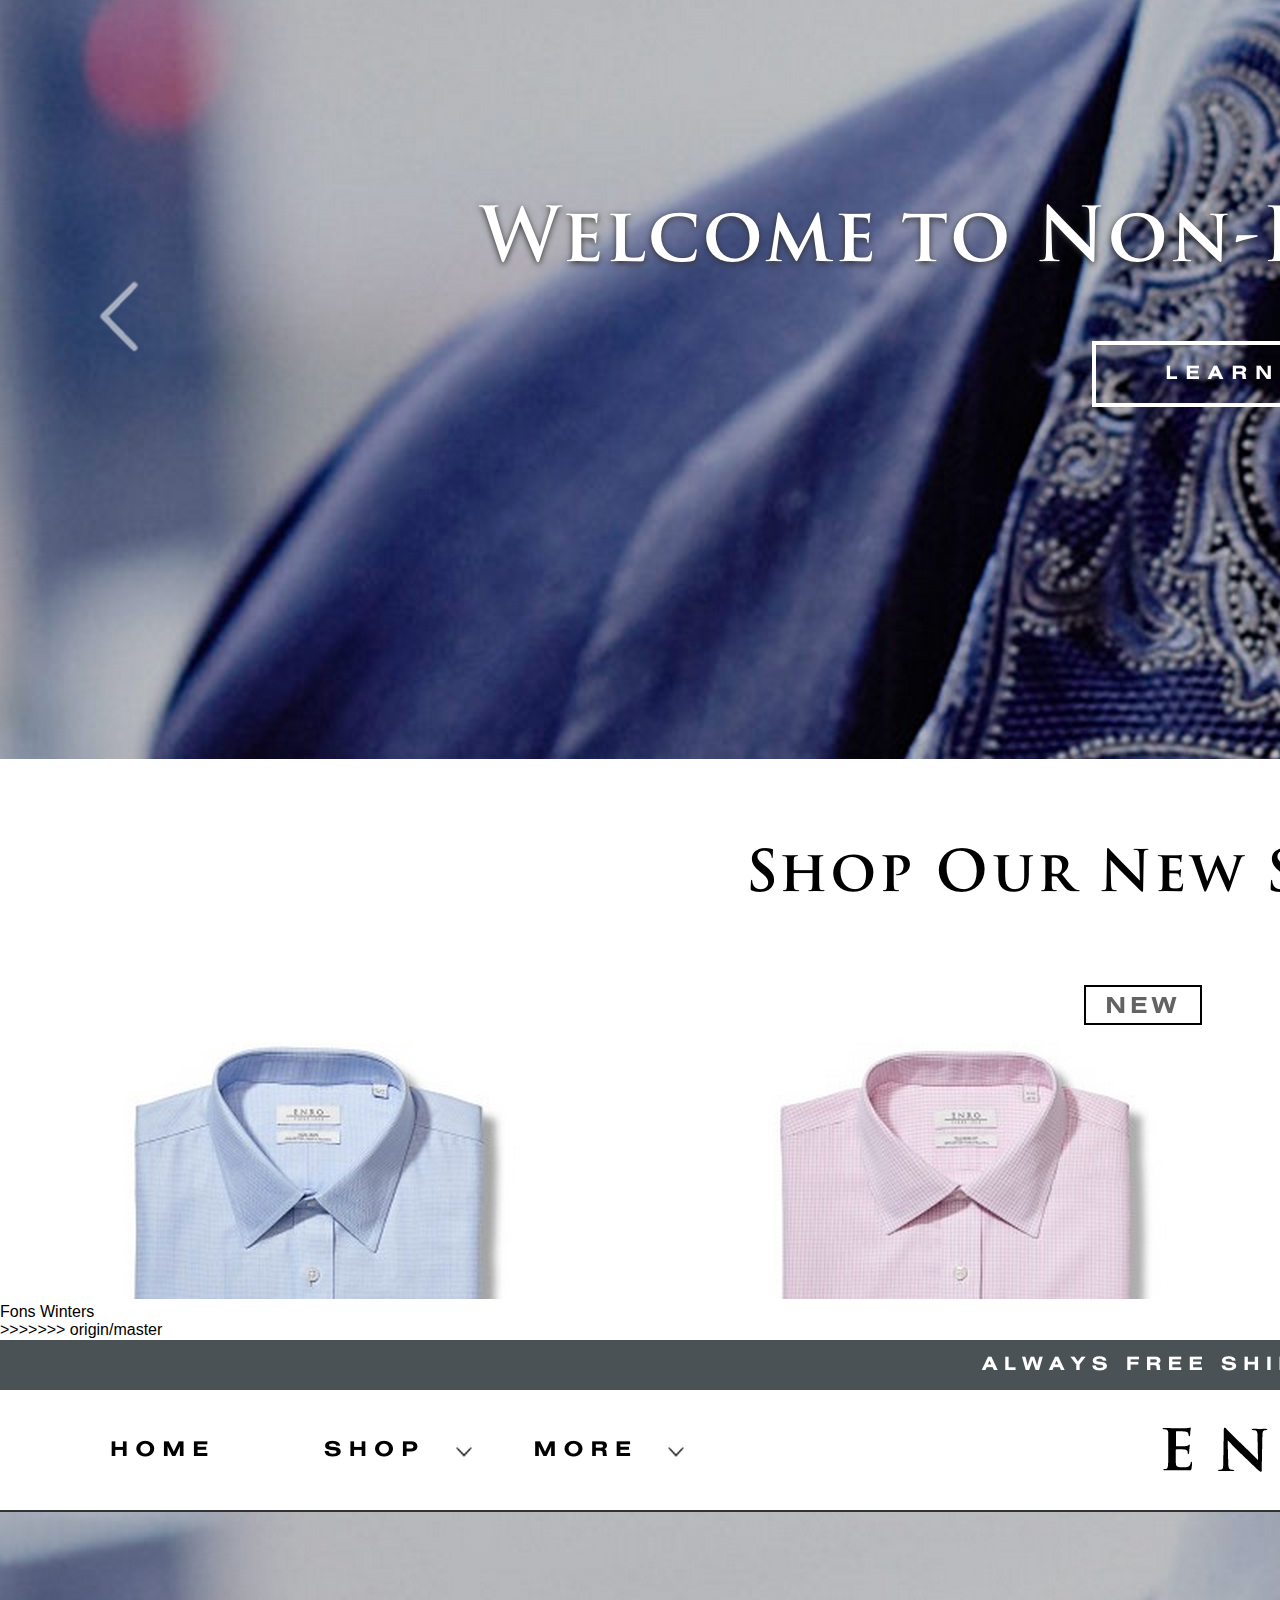
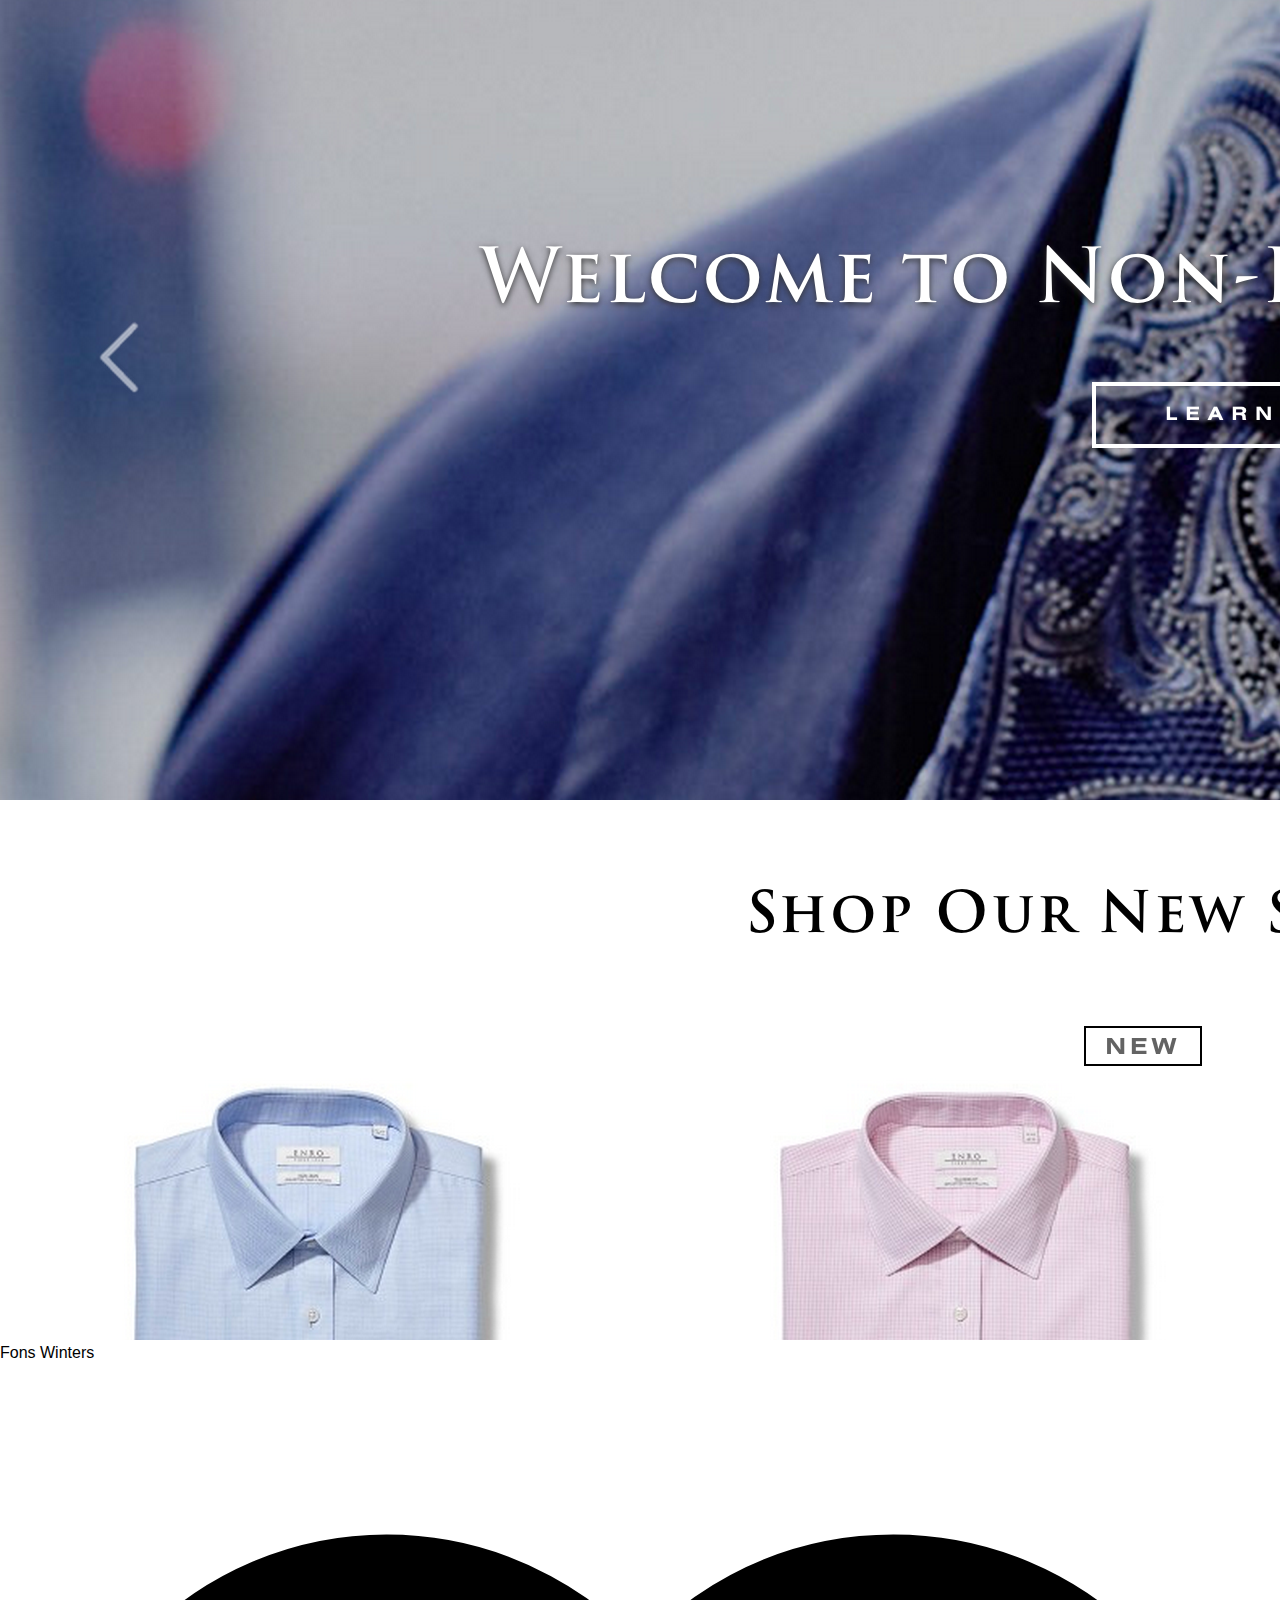
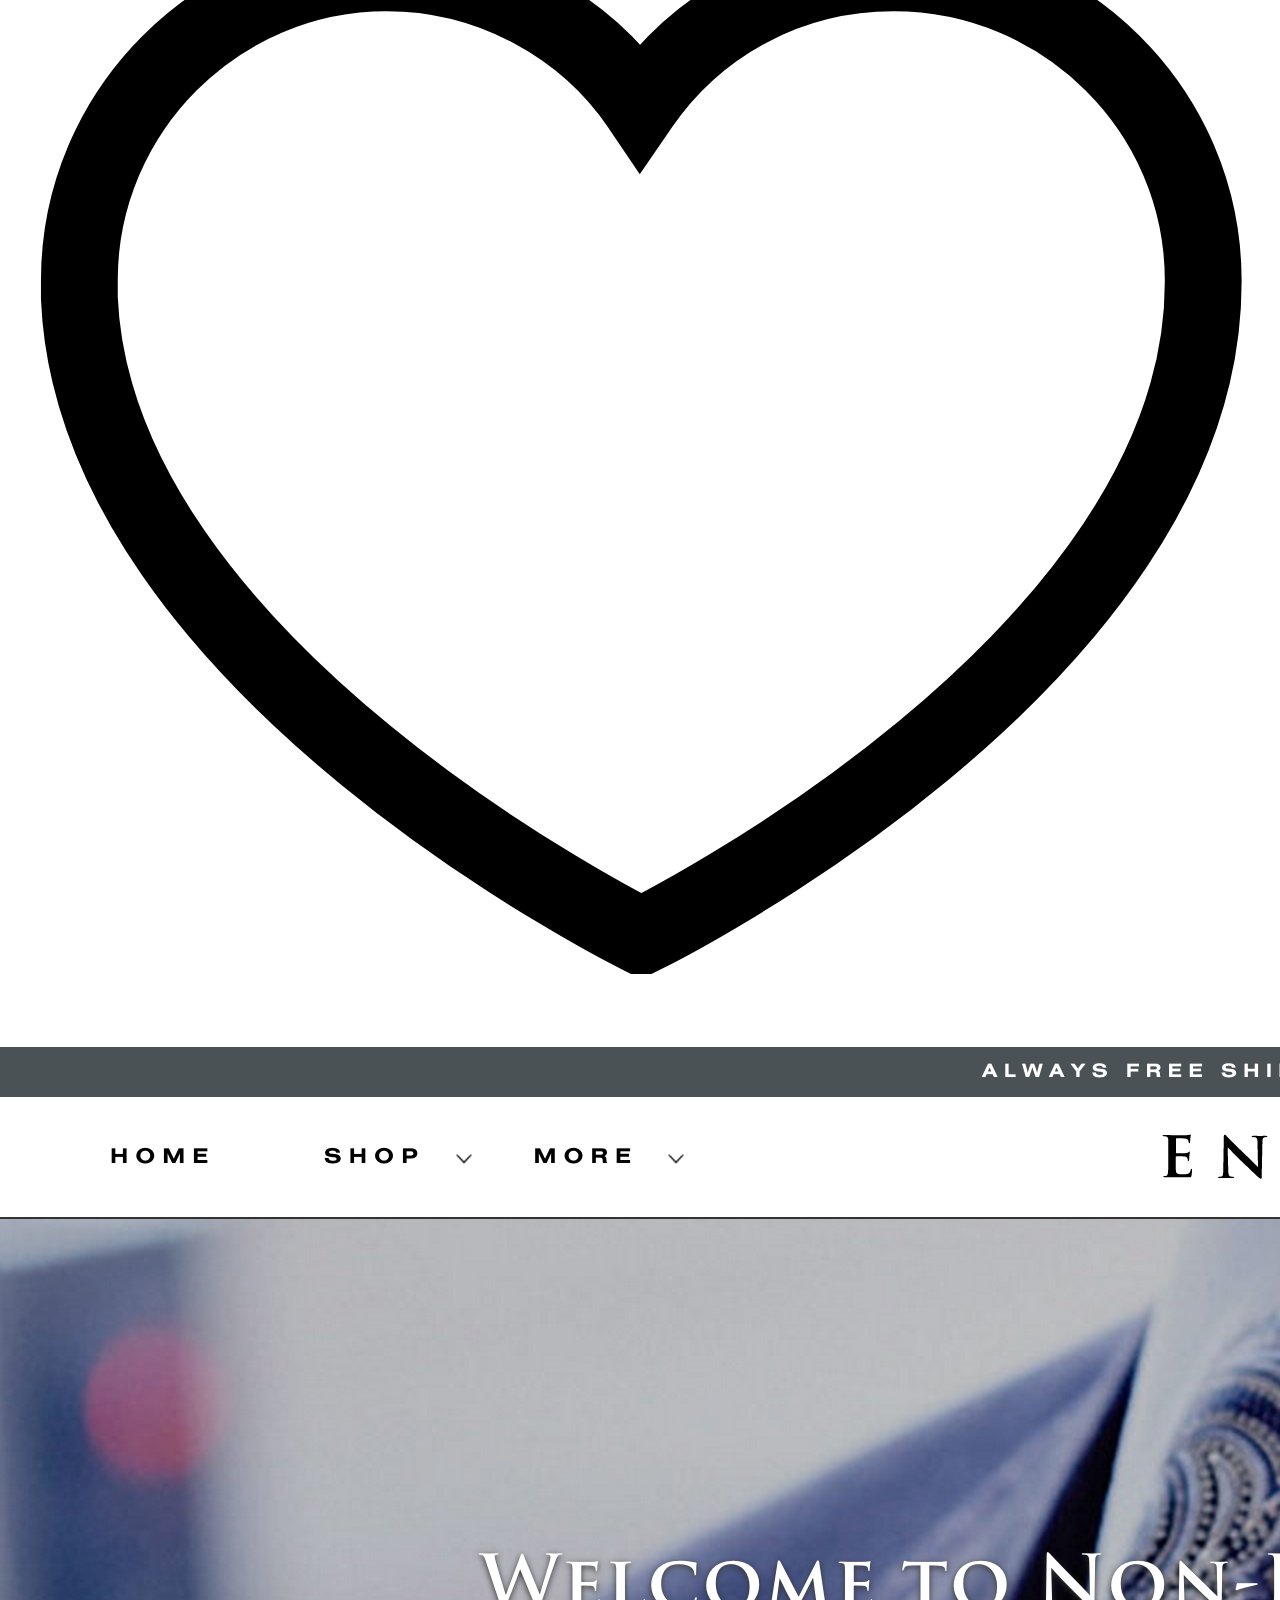
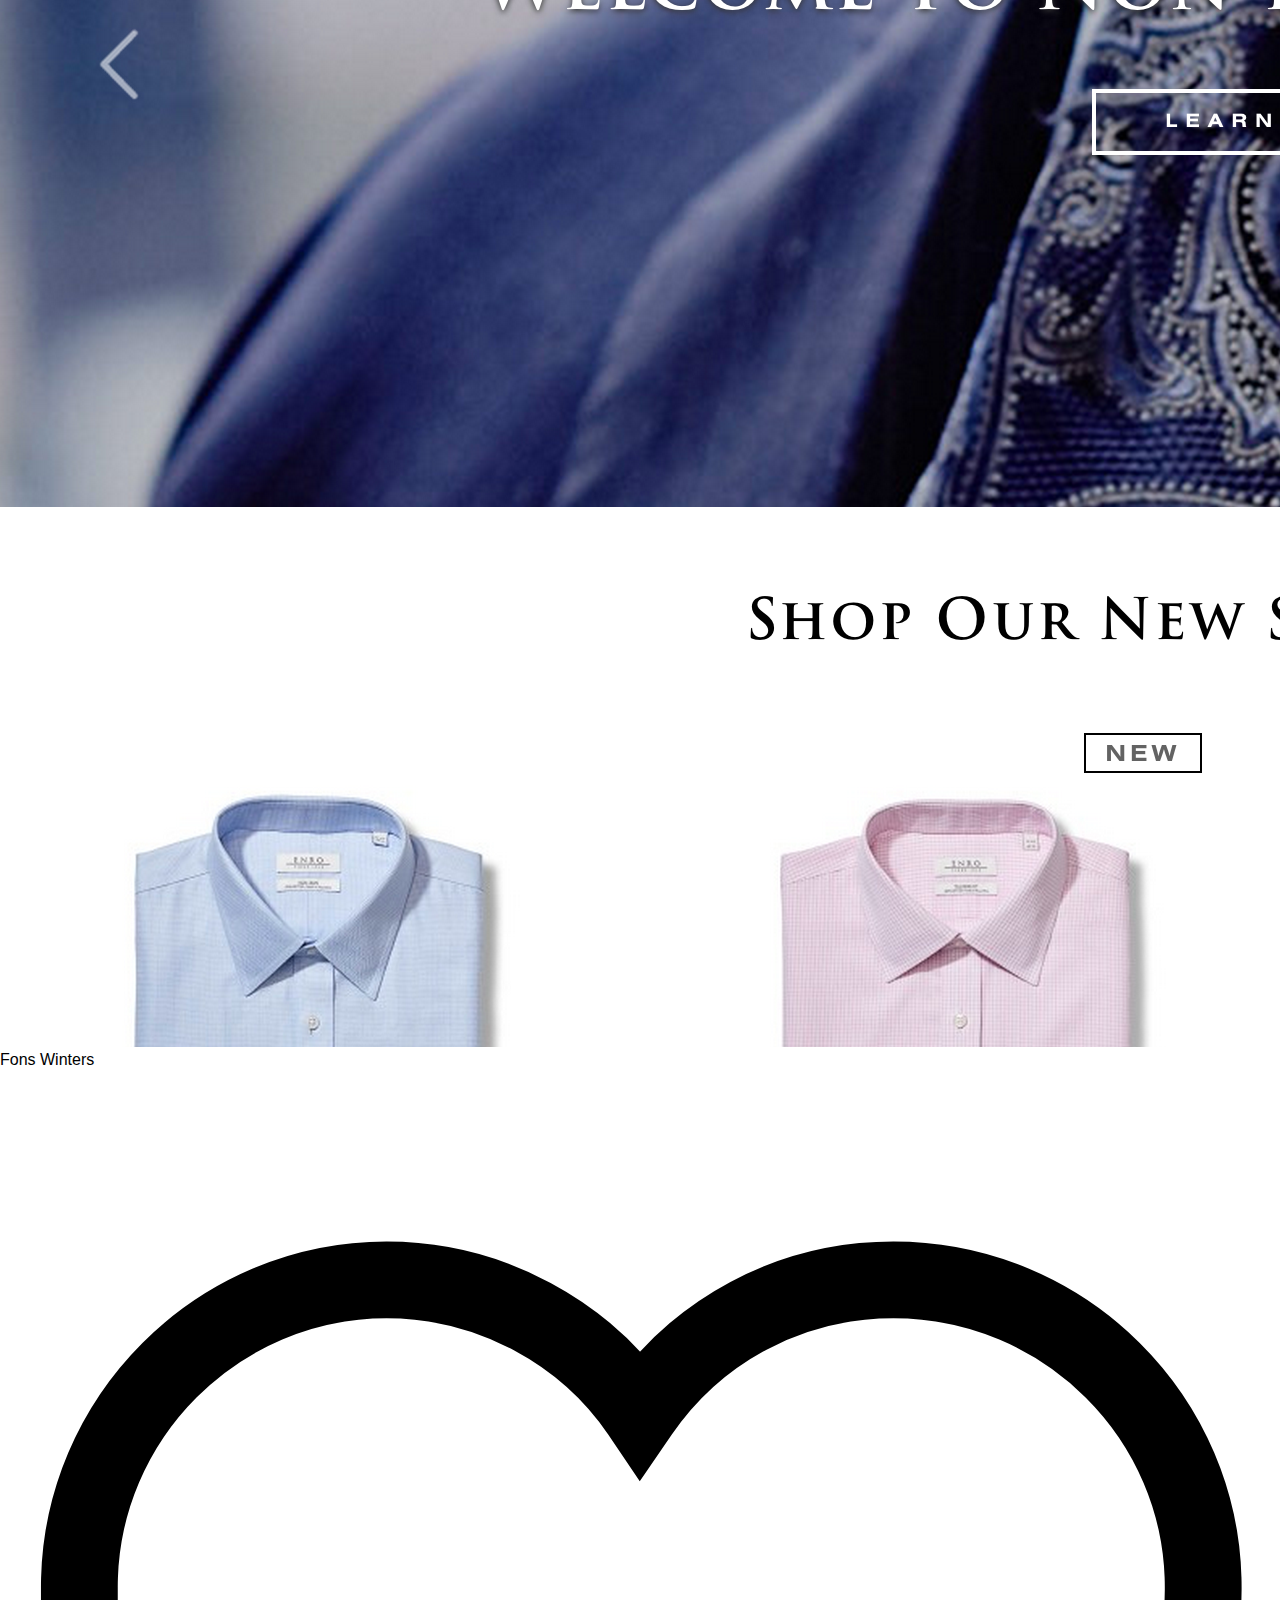
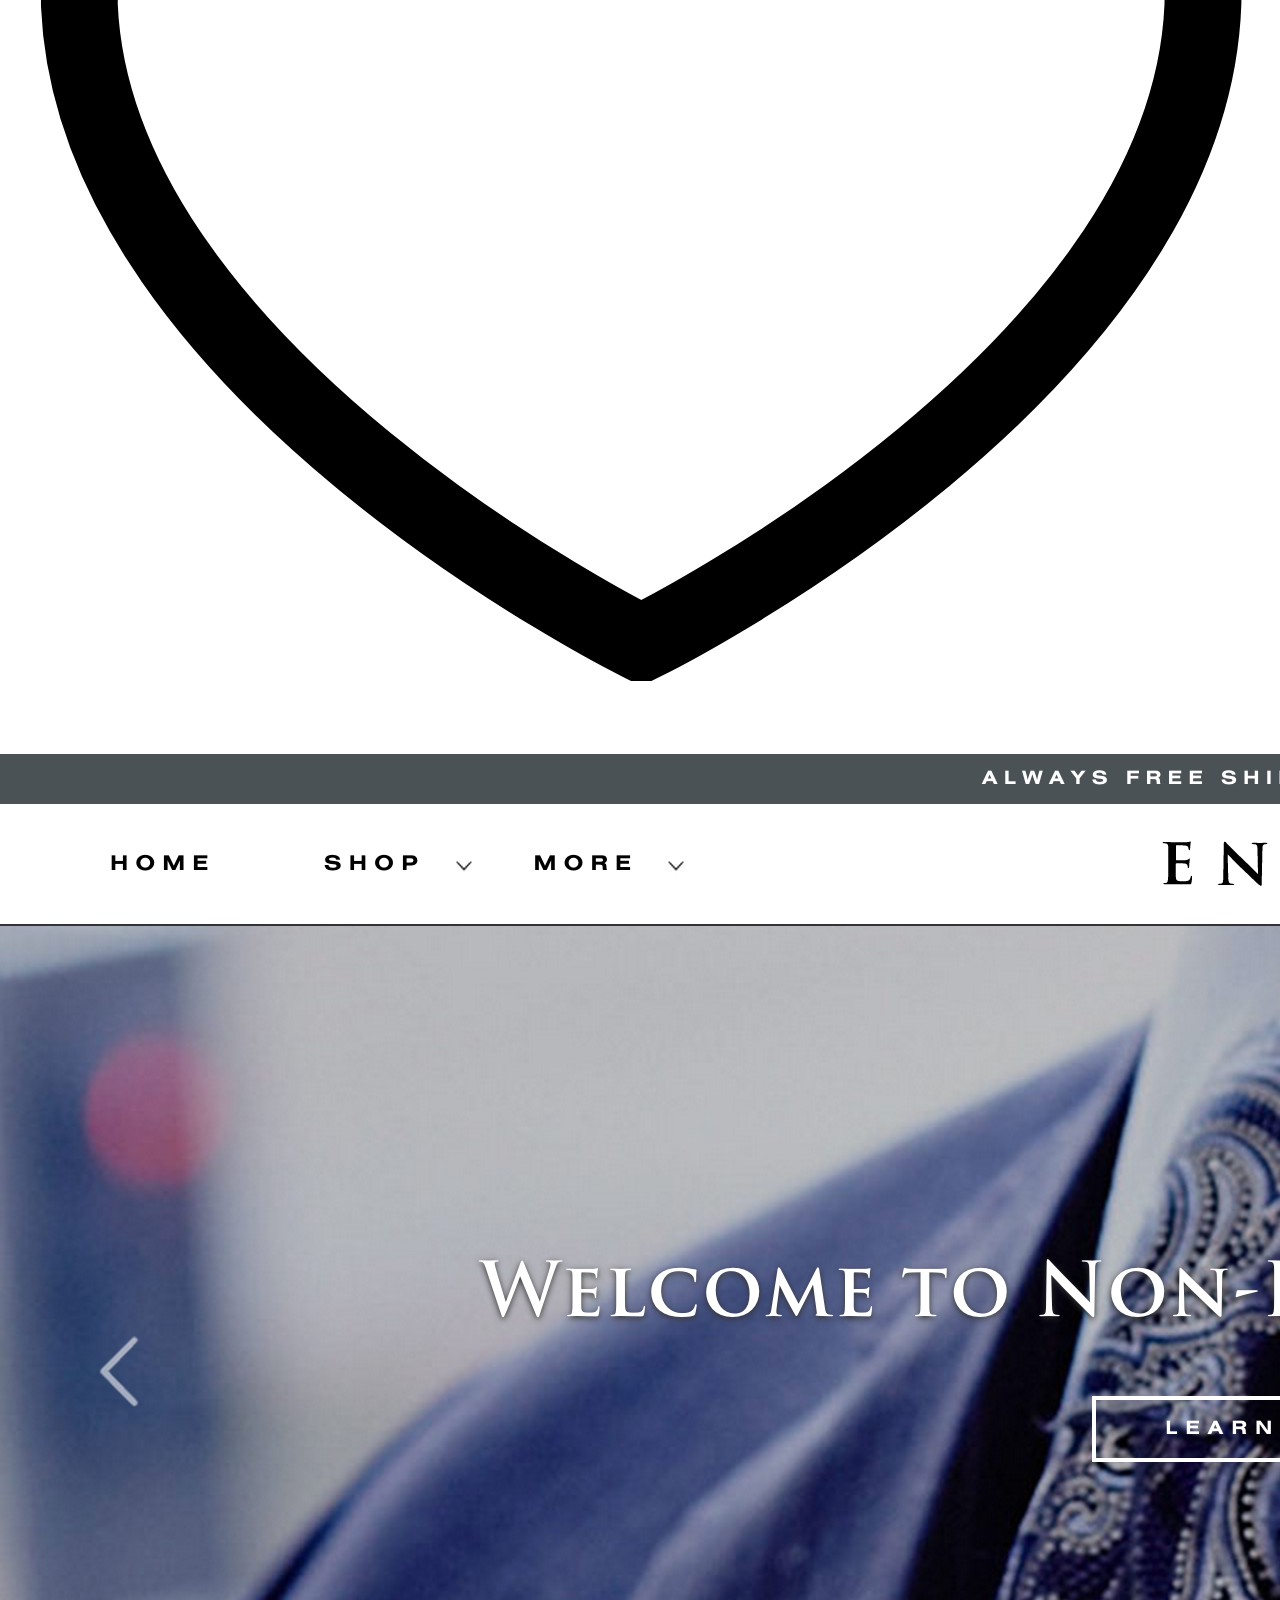
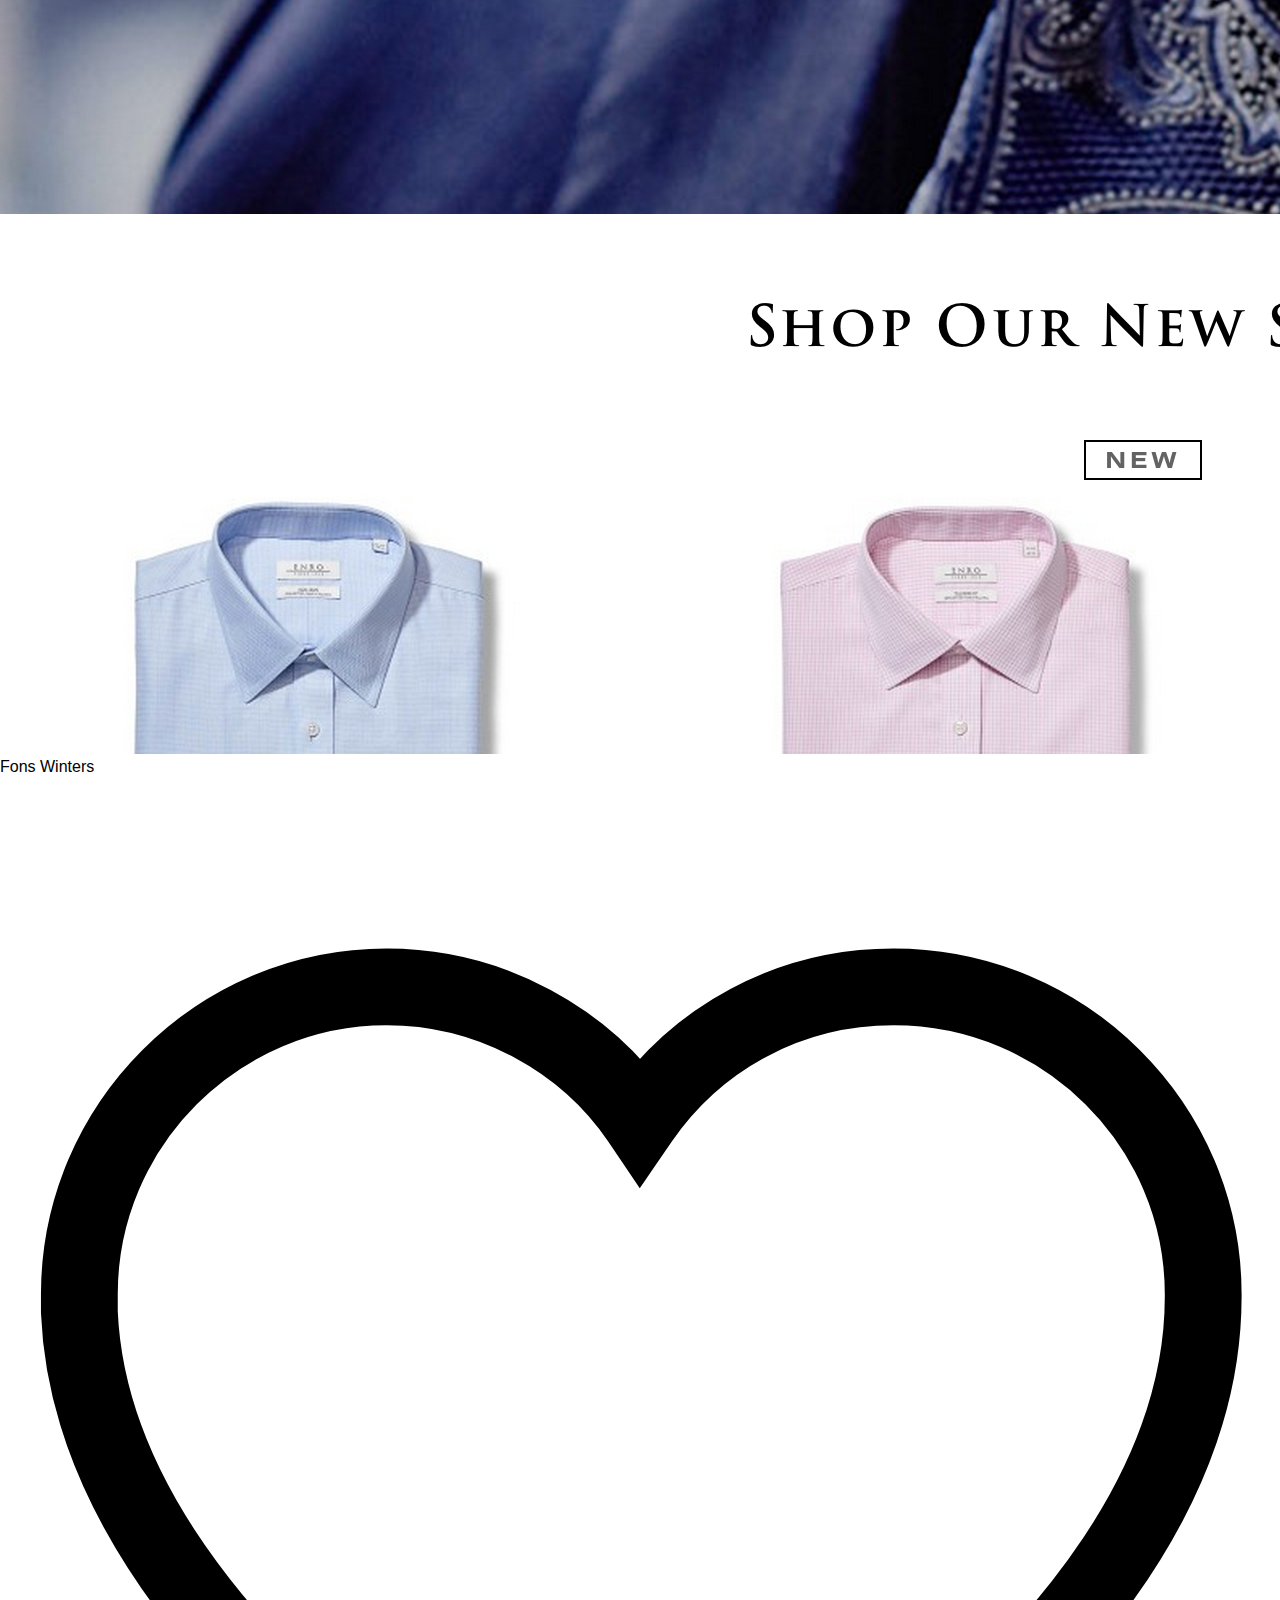
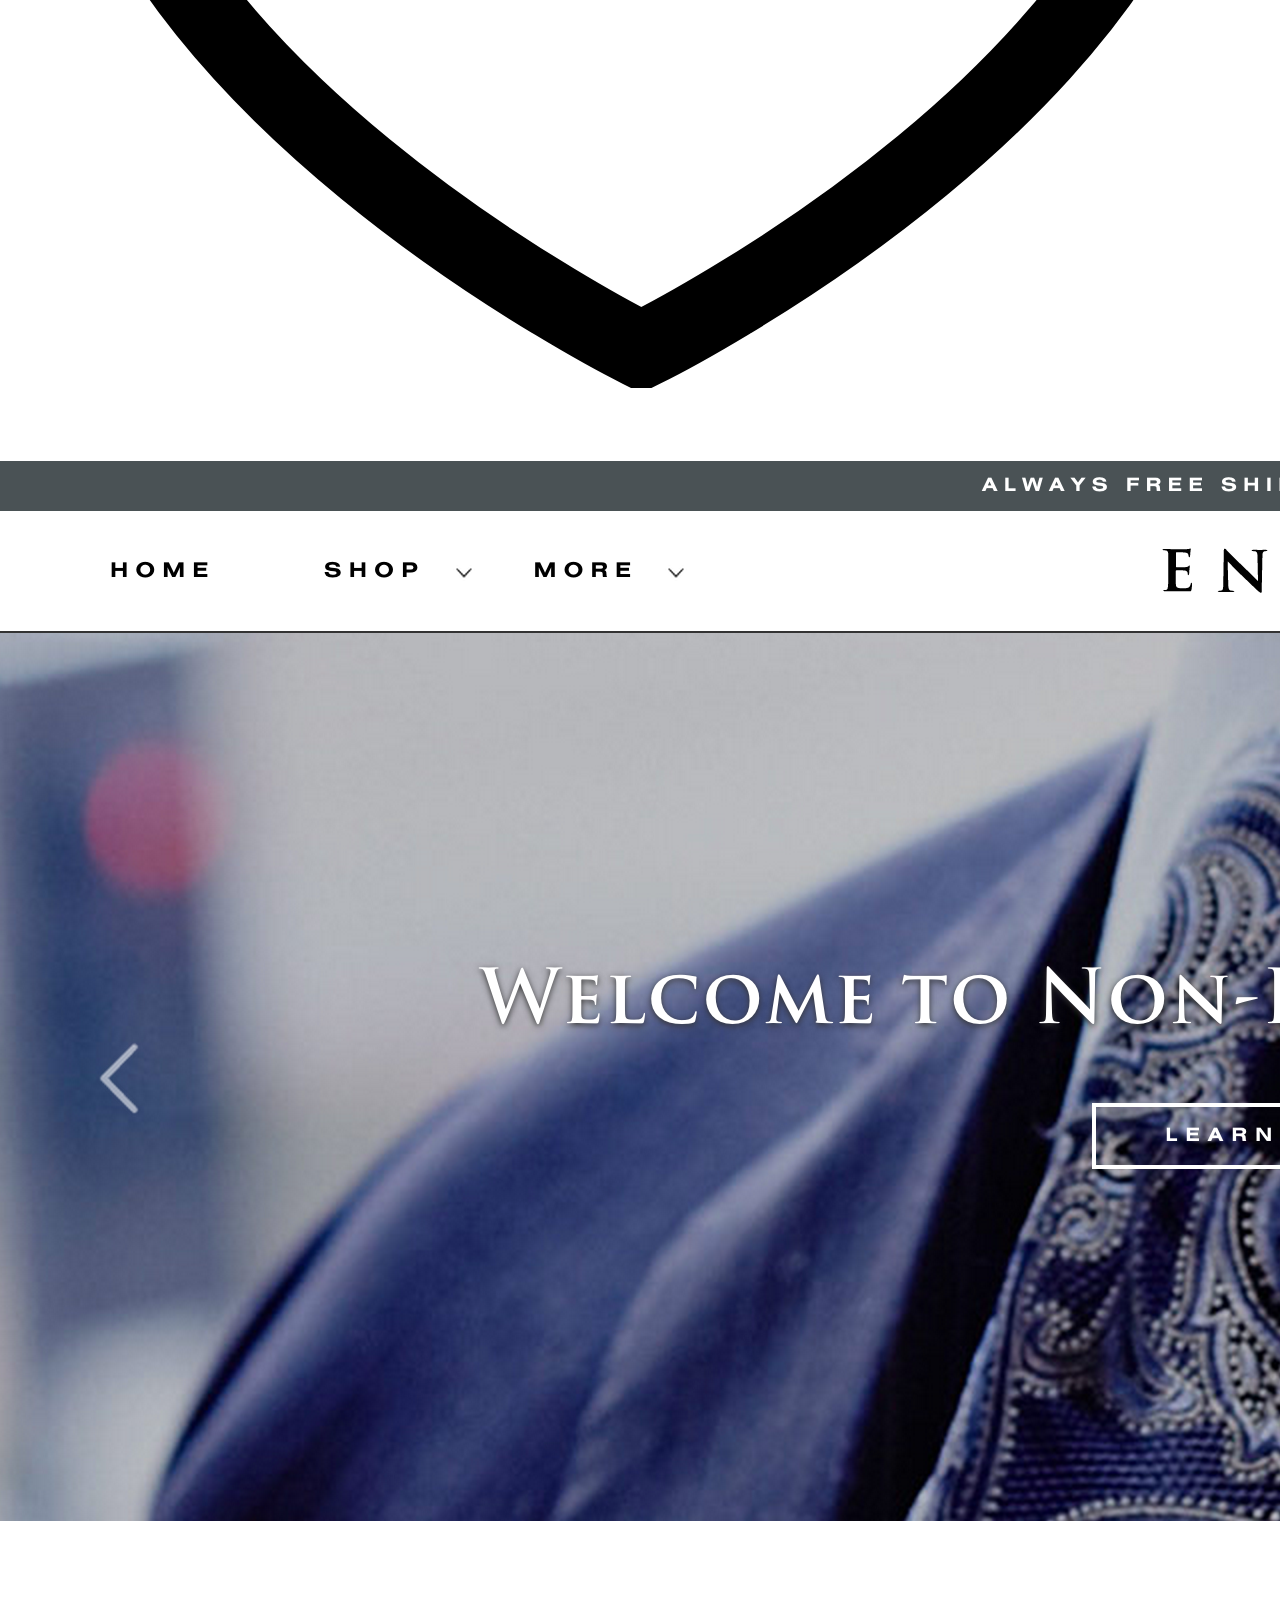
==== commit b020ed21: "Merge remote-tracking branch 'origin/master'" ====
--- a/src/index.html
+++ b/src/index.html
@@ -25,15 +25,16 @@
         <nav>
             <h1><a href="#" class="logo">Het Buro</a></h1>
             <ul>
-                <li><a href="#">Portfolio's</a></li>
-                <li><a href="#">Over het Buro</a></li>
-                <li><a href="#">Het event</a></li>
-                <li><a href="#">Contact</a></li>
+                <li><a href="index.html" class="current">Portfolio's</a></li>
+                <li><a href="over.html">Over het Buro</a></li>
+                <li><a href="event.html">Het event</a></li>
+                <li><a href="contact.html">Contact</a></li>
             </ul>
         </nav>
 
         <section class="search">
             <a href="#" class="uploadbutton">Upload Portfolio</a>
+<<<<<<< HEAD
             <a href="#">
                 
 <!--                <img class="searchbutton" src="img/magnifying-glass32.png">-->
@@ -69,6 +70,29 @@
                     </svg>
                 </div>
             </section>
+=======
+            
+        <!-- 
+		
+		
+		
+		Hier komt een shitload PHP script in een aparte <section>
+		
+		
+		
+		--> 
+
+            <a href="#"><img class="searchbutton" src="img/magnifying-glass32.png"></a>   
+			<form class="searchbar">
+                <input type="text" name="search" class="searchfield" placeholder="search here">
+            </form>
+        </section>
+		
+        <section class="galleryitem">
+            <img src="img/test1.png">
+            <h1>Fons Winters</h1>
+        </section>
+>>>>>>> origin/master
 
             <section class="galleryitem">
                 <img class="portfoliothumb" src="img/test1.png">
--- a/src/css/main.css
+++ b/src/css/main.css
@@ -1,10 +1,16 @@
+/* Body
+---------------------------------------------------------*/
 body 
 {
-	font-family: 'Helvetica', Sans-serif;
+	font-family: 'Helvetica Neue', Helvetica, Arial, sans-serif;
 	height: 100%;
 	width: 100%;
-}
-
+	font-weight: 300;
+}
+
+
+/* Navigatie
+---------------------------------------------------------*/
 nav
 {
 	width: 100%;
@@ -18,7 +24,8 @@
 	float: left;
 	margin-left: 5%;
 	color: #fff;
-	font-size: 2.5em;
+	font-size: 2em;
+	font-weight: 700;
 }
 
 .logo{
@@ -37,37 +44,31 @@
 {
 	display: inline-block;
 	cursor: pointer;
-	margin-left: 1em;
+	margin-left: 2em;
 }
 
 nav ul li a 
 {
 	text-decoration: none;
 	color: #fff;
-}
-
+	font-size: 0.875em;
+	padding-bottom: 1.1em;
+}
+
+.current {
+	border-bottom: 4px solid rgb(255, 0, 255);
+}
+
+
+/* Search & Upload
+---------------------------------------------------------*/
 .search
 {
 	width: 100%;
-	height: 3em;
+	height: 3.175em;
 	line-height: 3em;
+	margin-top: 1em;
 /*	background-color: grey;*/
-}
-
-.uploadbutton{
-    padding: 0.5em;
-    text-decoration: none;
-    margin-left: 5%;
-    color: #E6007E;
-    font-size: 0.8em;
-    transition: 0.4s;
-    border: 1px solid #E6007E;
-}
-
-.uploadbutton:hover{
-    background-color: #E6007E;
-    color: #fff;
-    transition: 0.4s;
 }
 
 .searchbar{
@@ -76,6 +77,7 @@
     margin-right: 0.5em;
 }
 
+<<<<<<< HEAD
 .searchfield, .classbutton{
     padding: 0.5em;
     font-size: 0.8em;
@@ -110,17 +112,29 @@
     color: #fff;
     background-color: #E6007E;
     transition: 0.4s;
+=======
+input[type='text'] {
+	padding: 1em 2.5em 1em 1em;
+}
+
+.searchfield{
+    padding: 0.5em;
+    font-size: 0.75em;
+    border: 1px solid #ccc;
+>>>>>>> origin/master
 }
 
 .searchbutton{
-    height: 60%;
+    height: 40%;
     float: right;
     position: relative;
     top: 50%;
     transform: translateY(-50%);
     margin-right: 5%;
-}
-
+    margin-left: 0.5%;
+}
+
+<<<<<<< HEAD
 .searchbutton circle, .searchbutton line{
     fill: none;
     stroke: #000;
@@ -138,6 +152,28 @@
     padding-bottom: 5em;
 }
 
+=======
+.uploadbutton{
+    padding: 1em 2.5em 1em 2.5em;
+    text-decoration: none;
+    margin-left: 5%;
+    color: #FF00FF;
+    font-size: 0.75em;
+    transition: 0.4s;
+    border: 1px solid #FF00FF;
+    font-weight: 700;
+}
+
+.uploadbutton:hover{
+    background-color: #FF00FF;
+    color: #fff;
+    transition: 0.4s;
+}
+
+
+/* Gallery
+---------------------------------------------------------*/
+>>>>>>> origin/master
 .galleryitem
 {
 	width: 26.66%;
@@ -155,10 +191,19 @@
 
 .description h1
 {
+<<<<<<< HEAD
 	line-height: 2em;
 	text-align: center;
 	color: #fff;
     display: inline-block;
+=======
+	height: 2em;
+	line-height: 1.8750em;
+	/*text-align: center;*/
+	margin-left: 3%;
+	color: white;
+	font-size: 1em; 
+>>>>>>> origin/master
 }
 
 .portfoliothumb
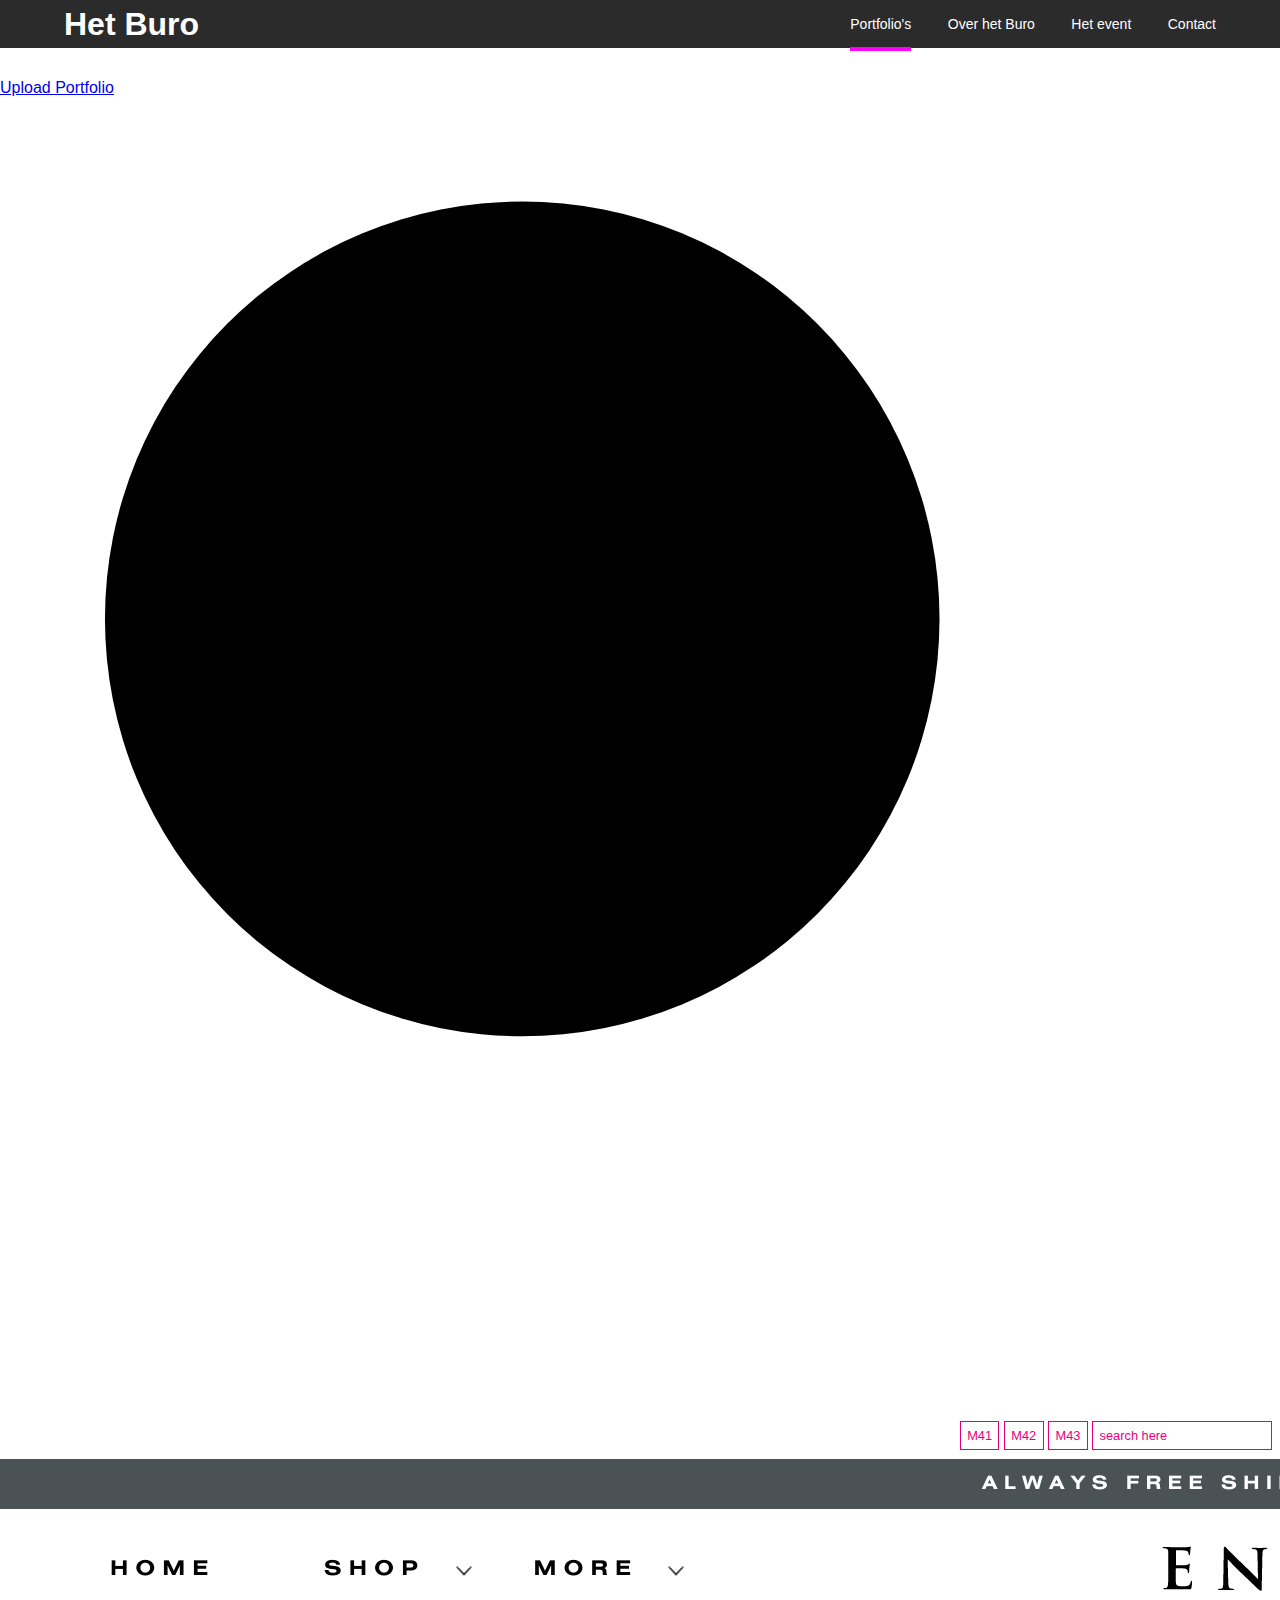
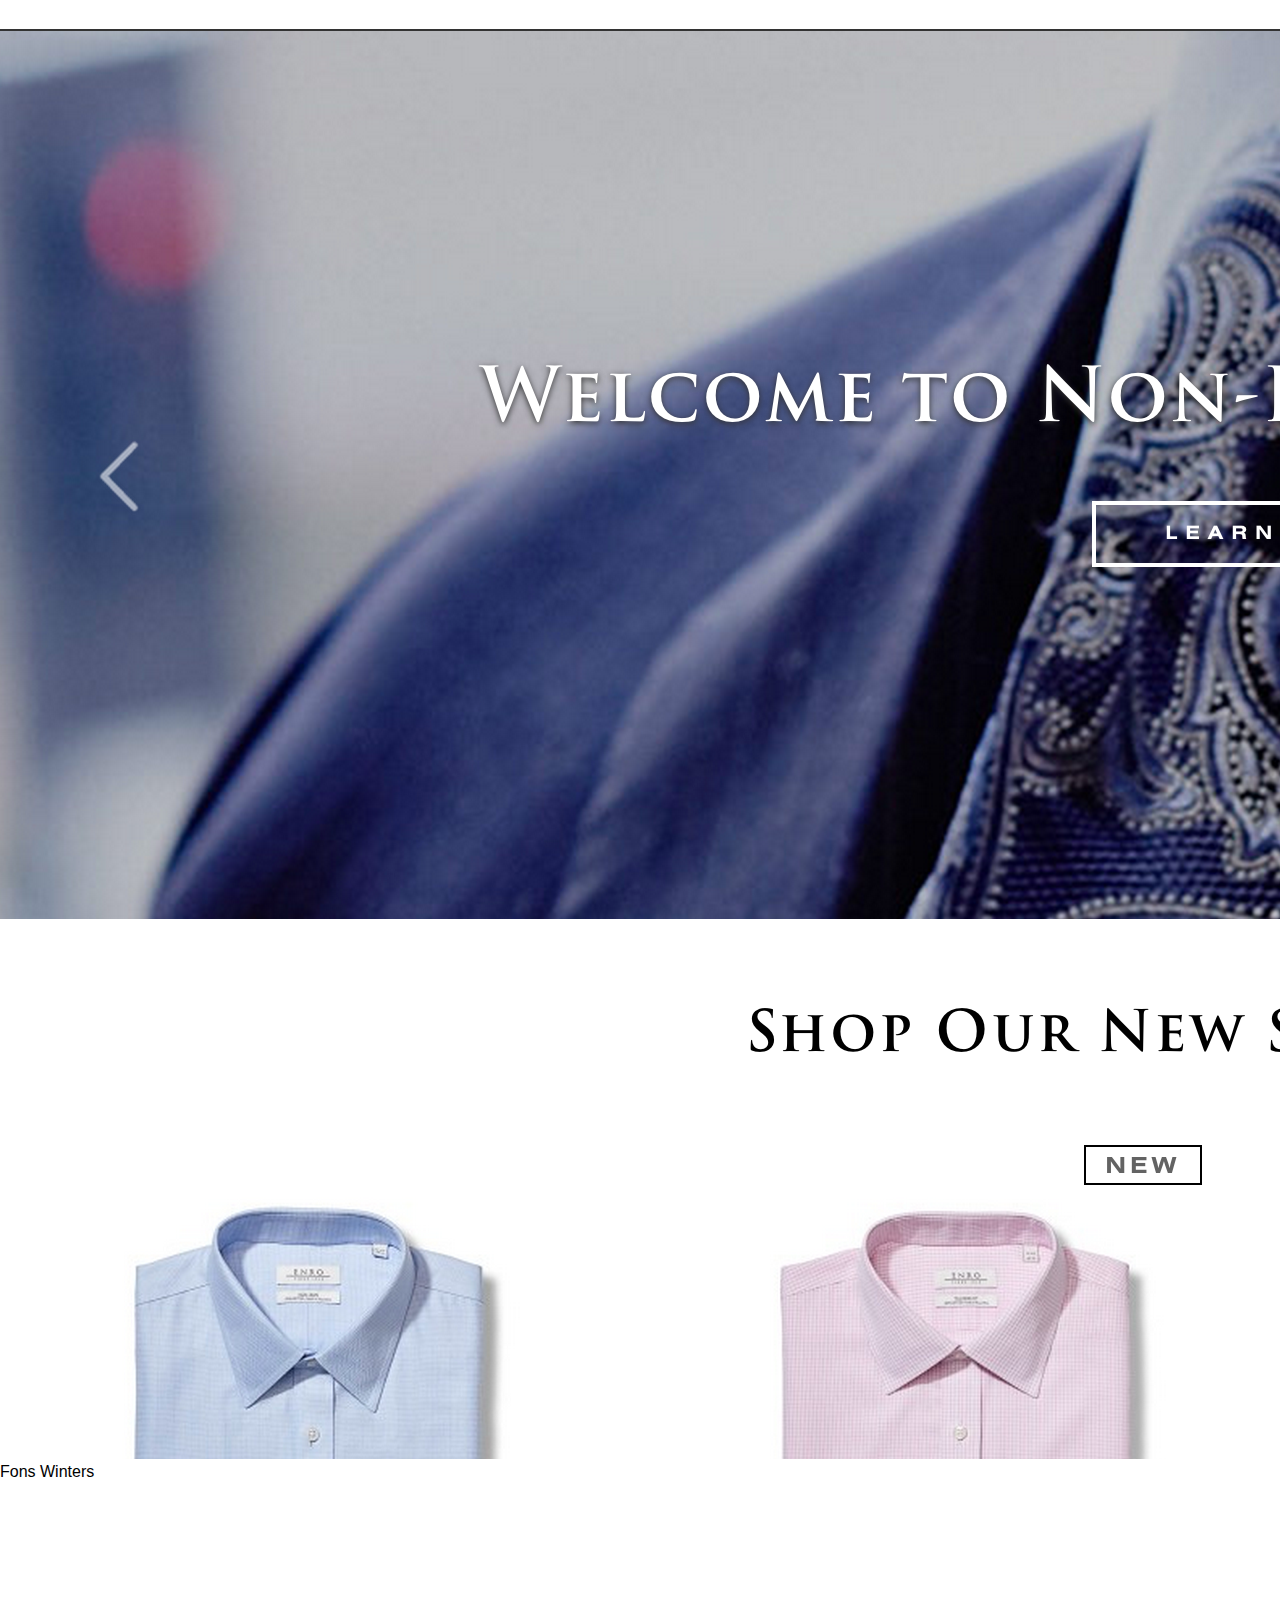
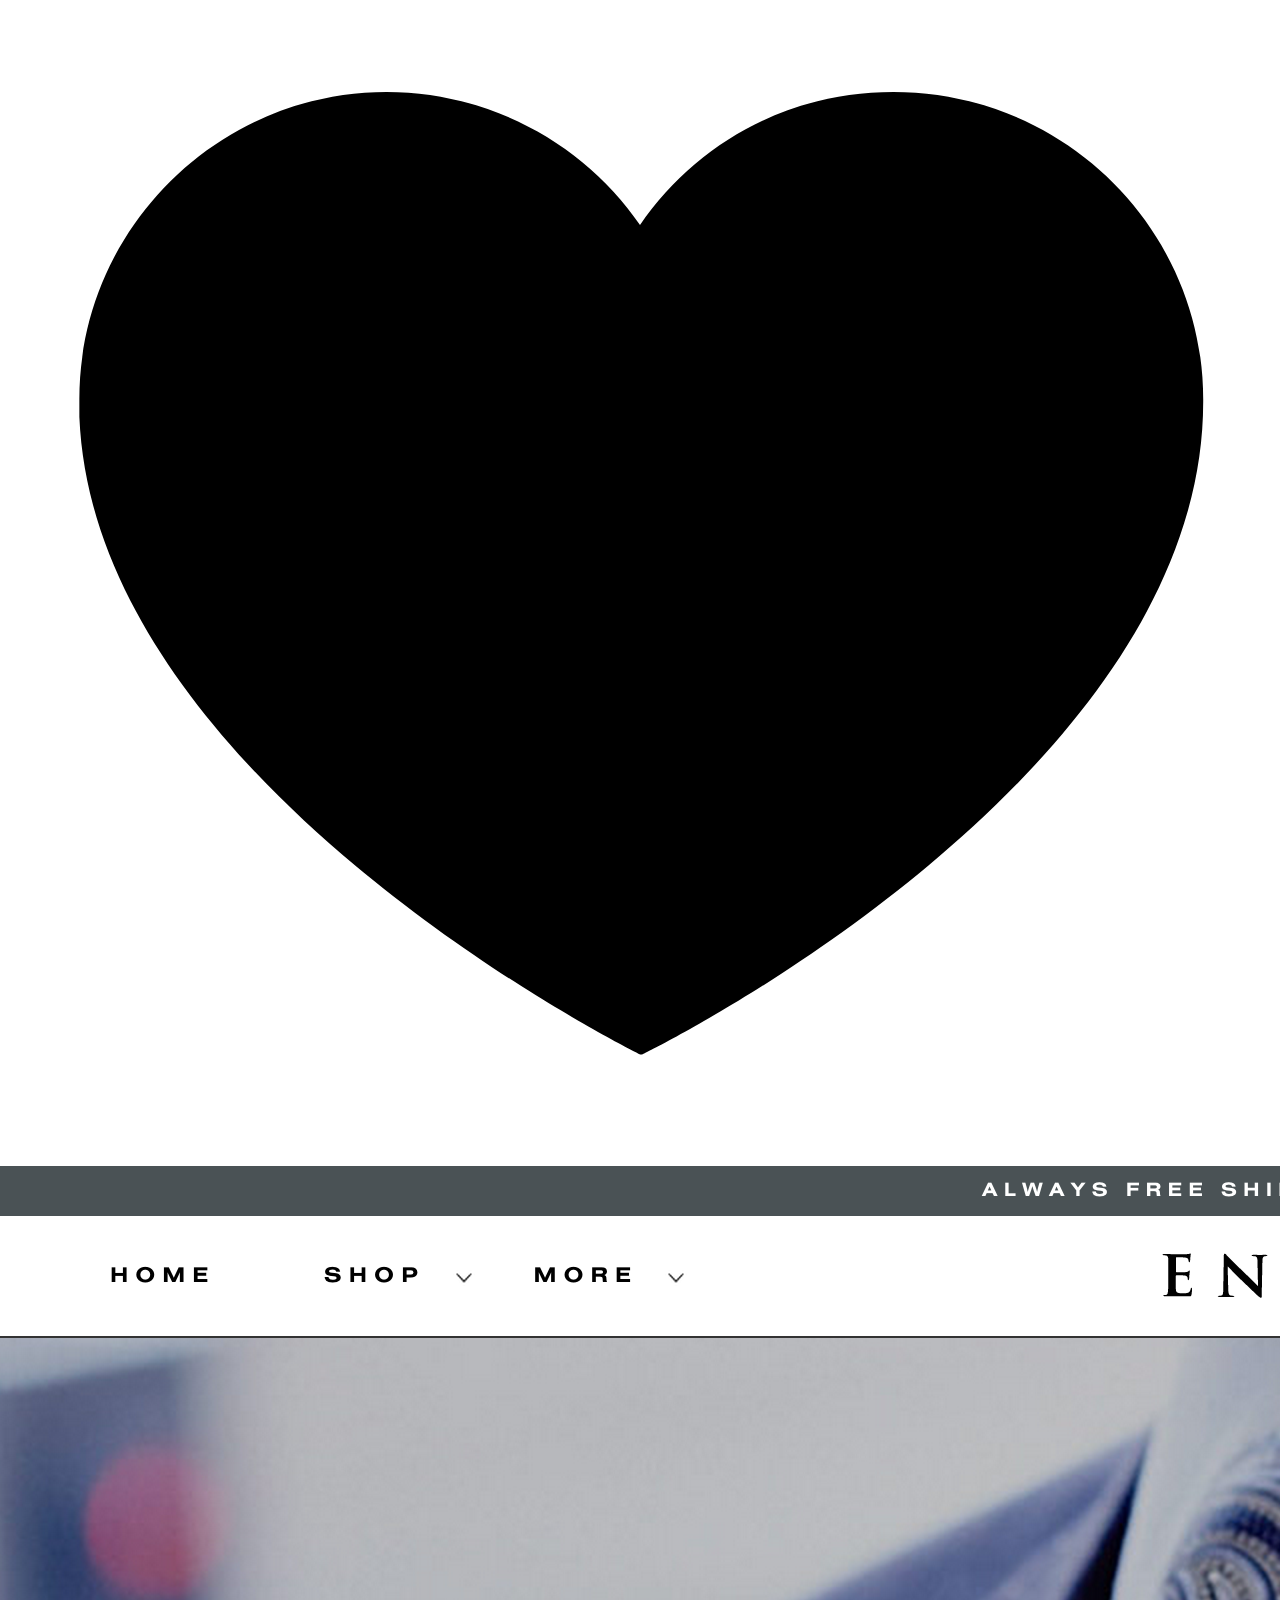
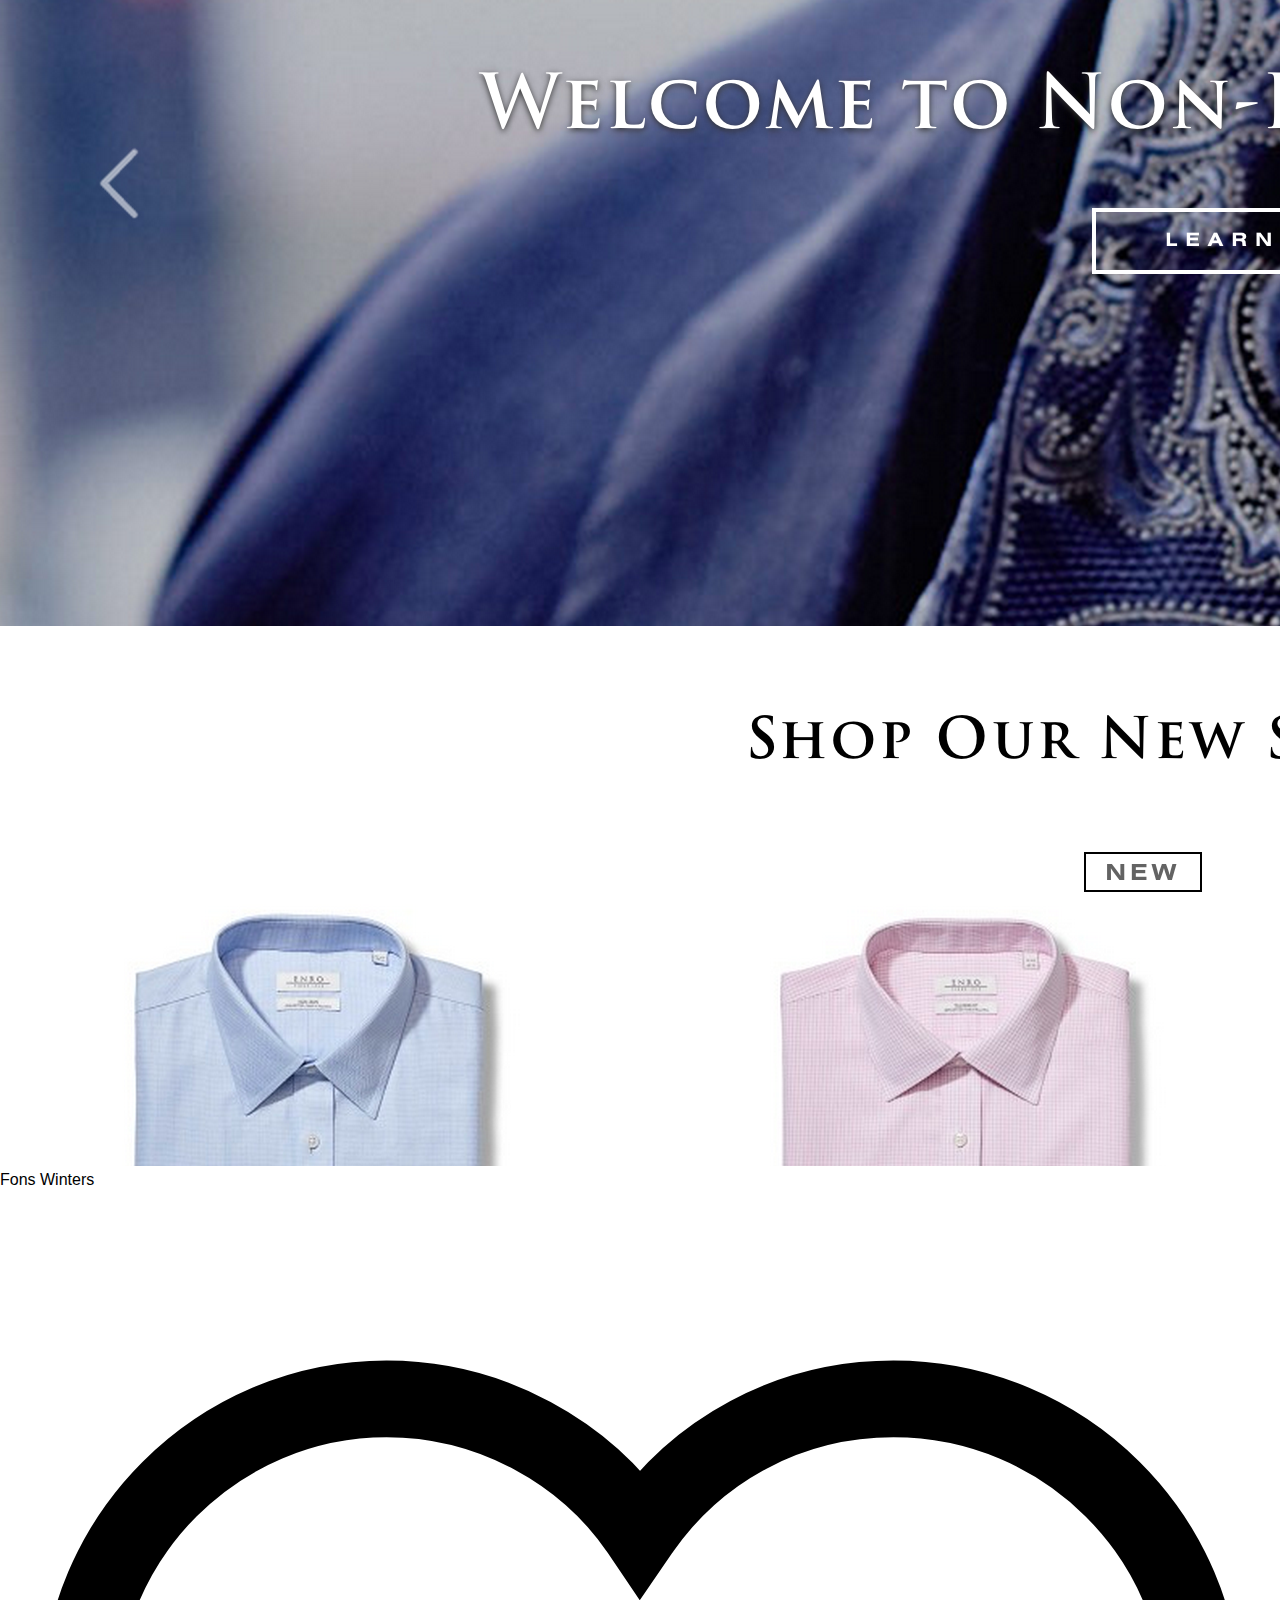
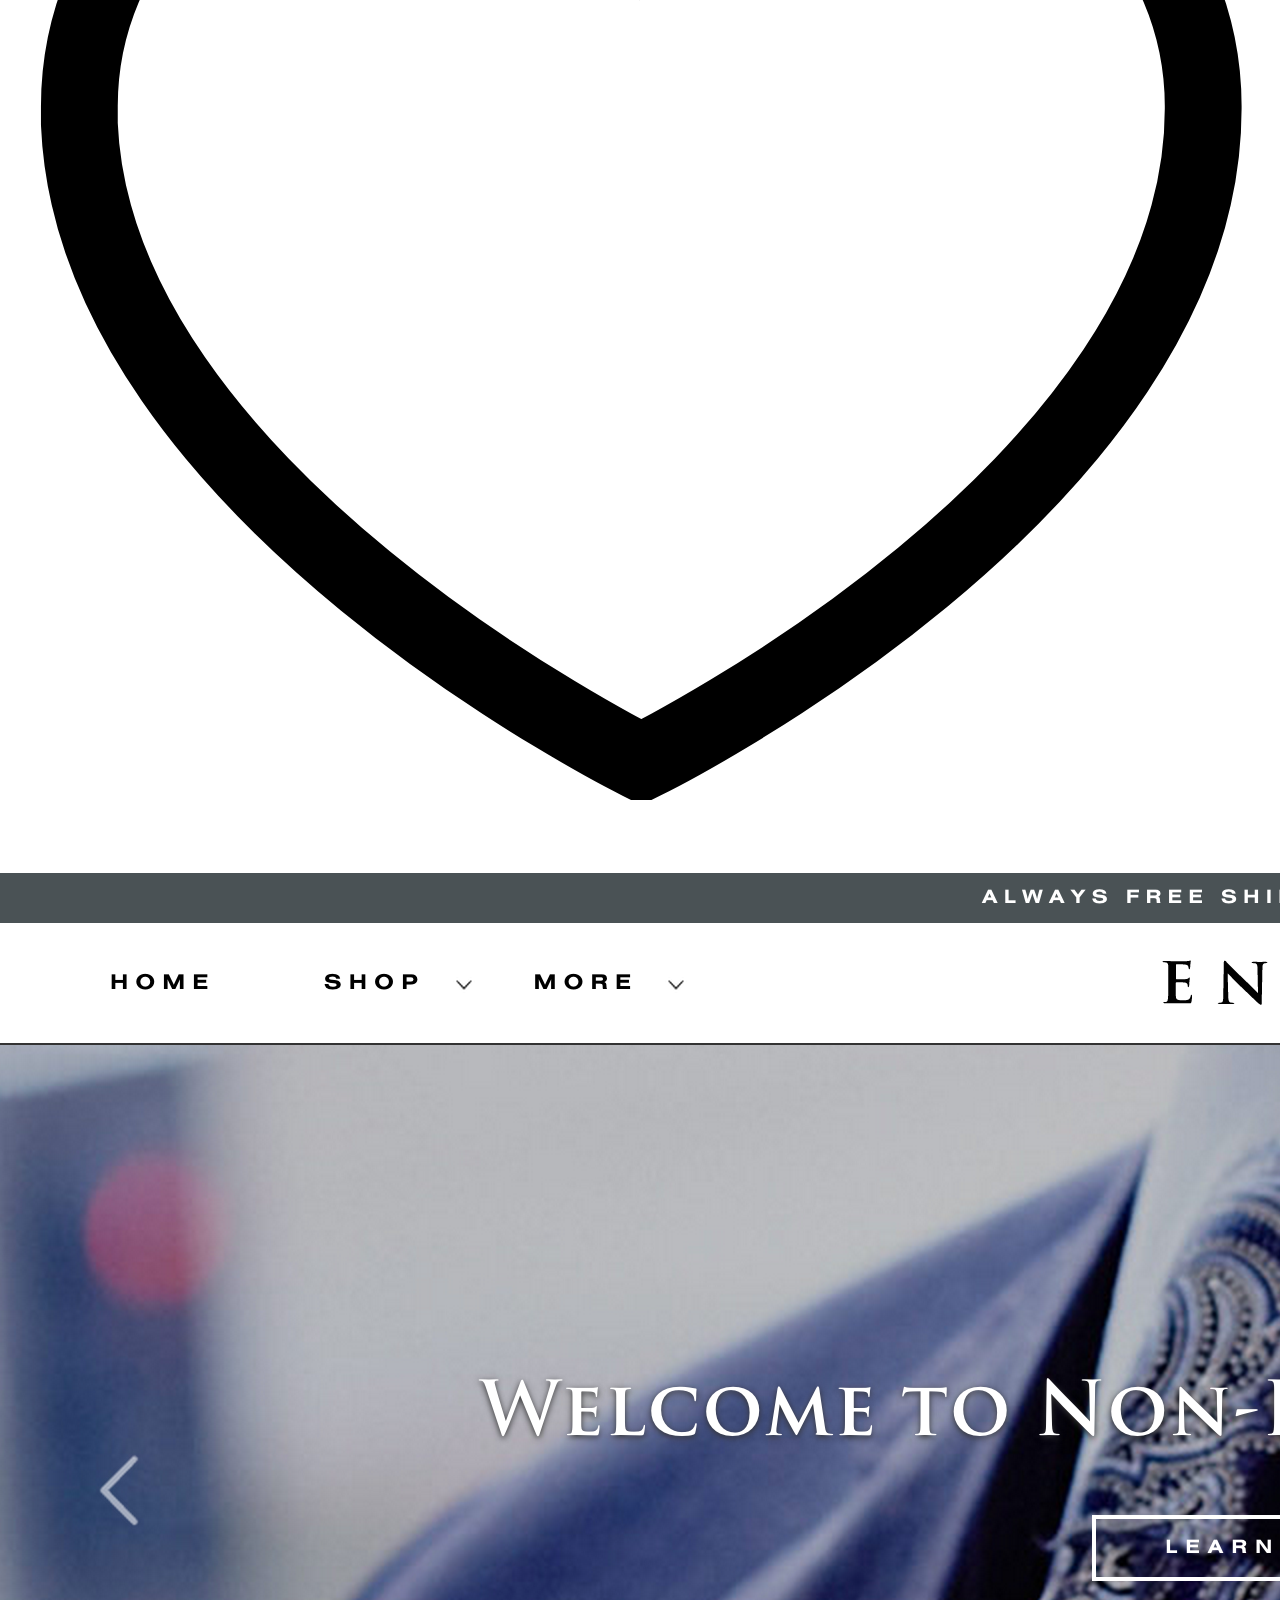
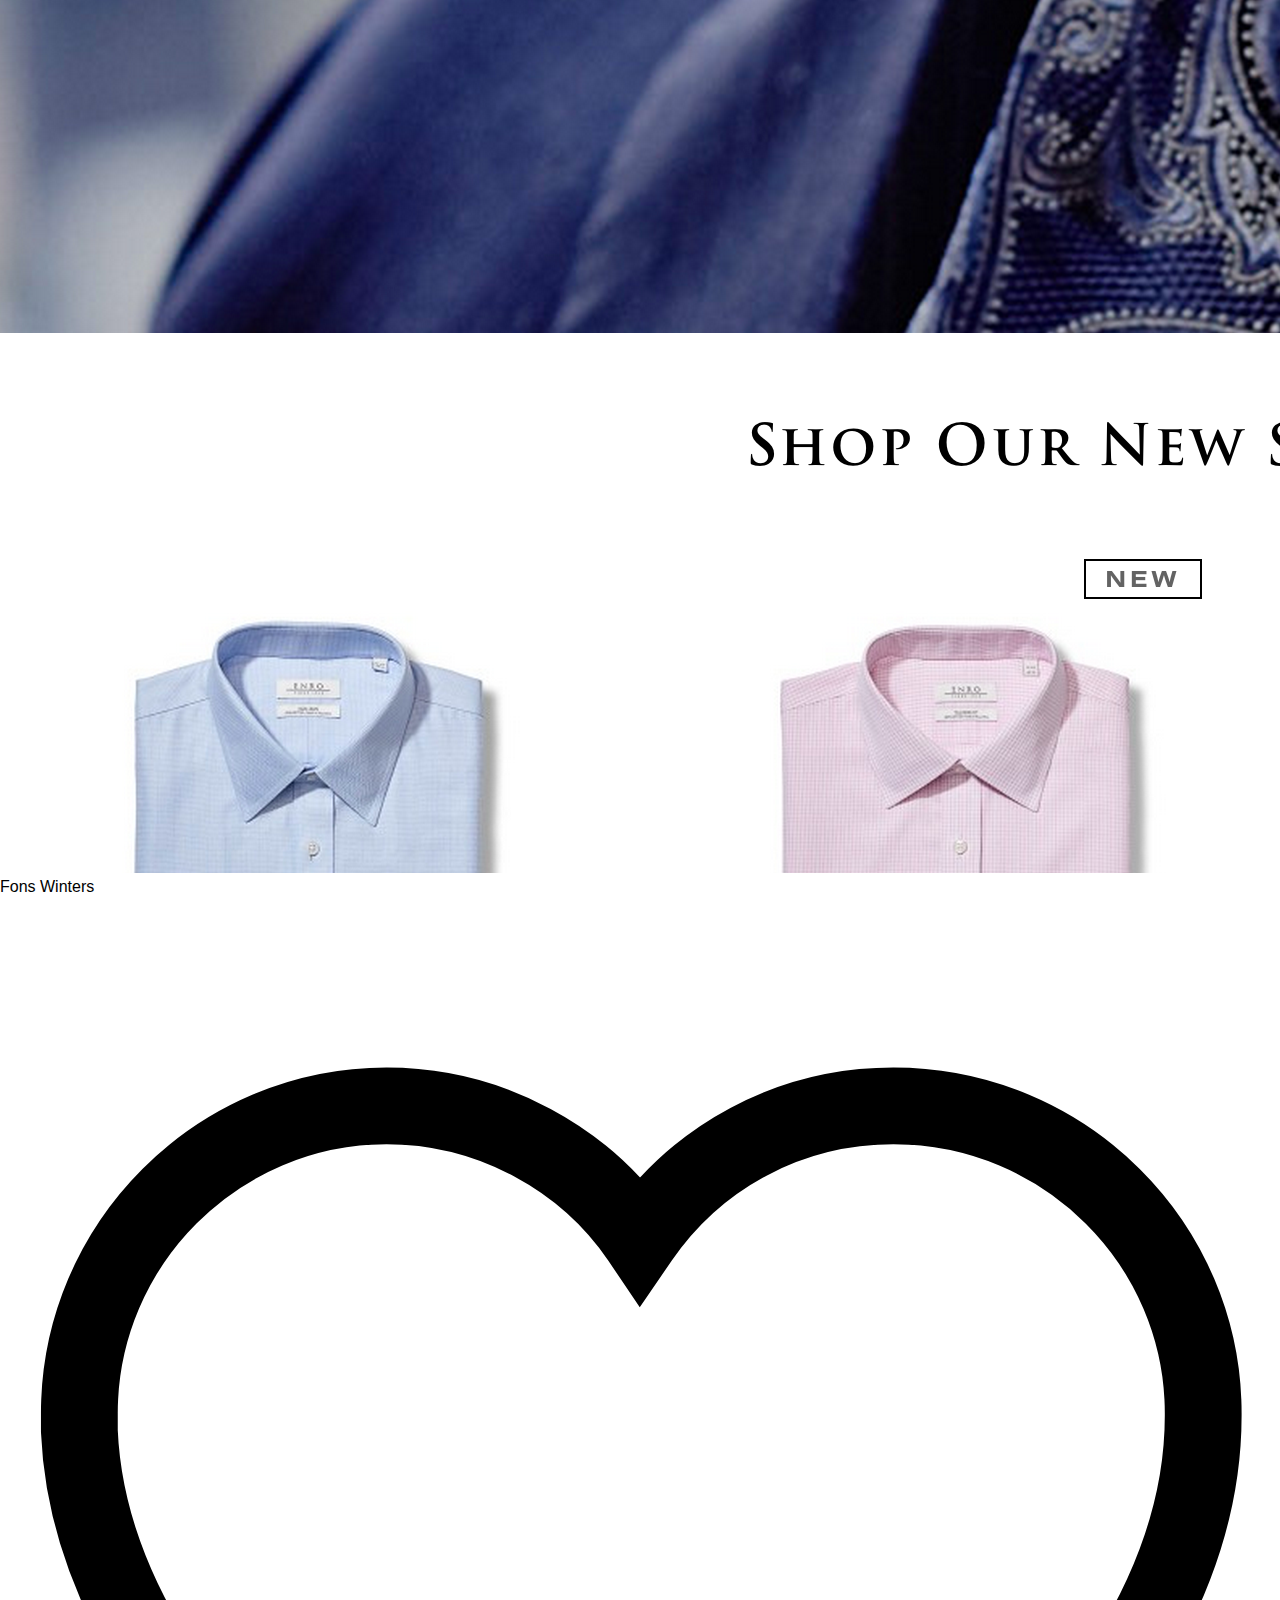
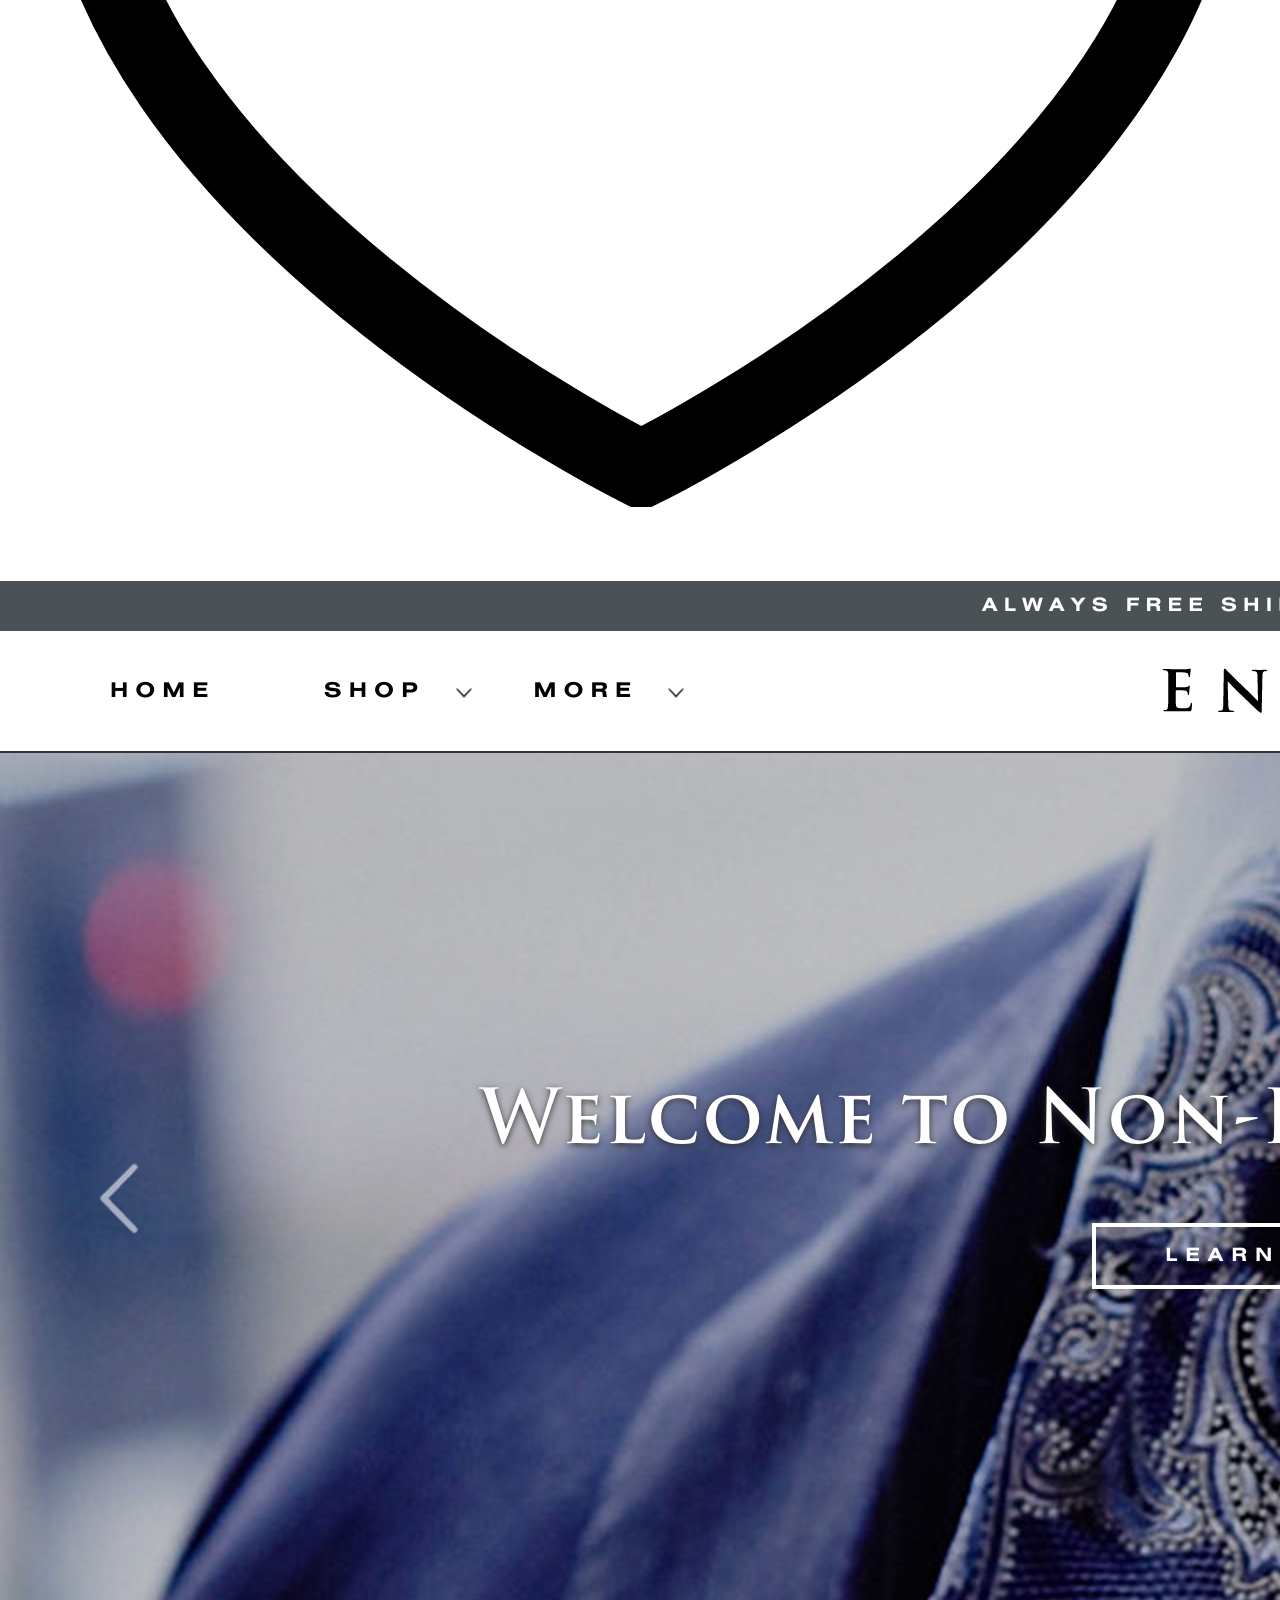
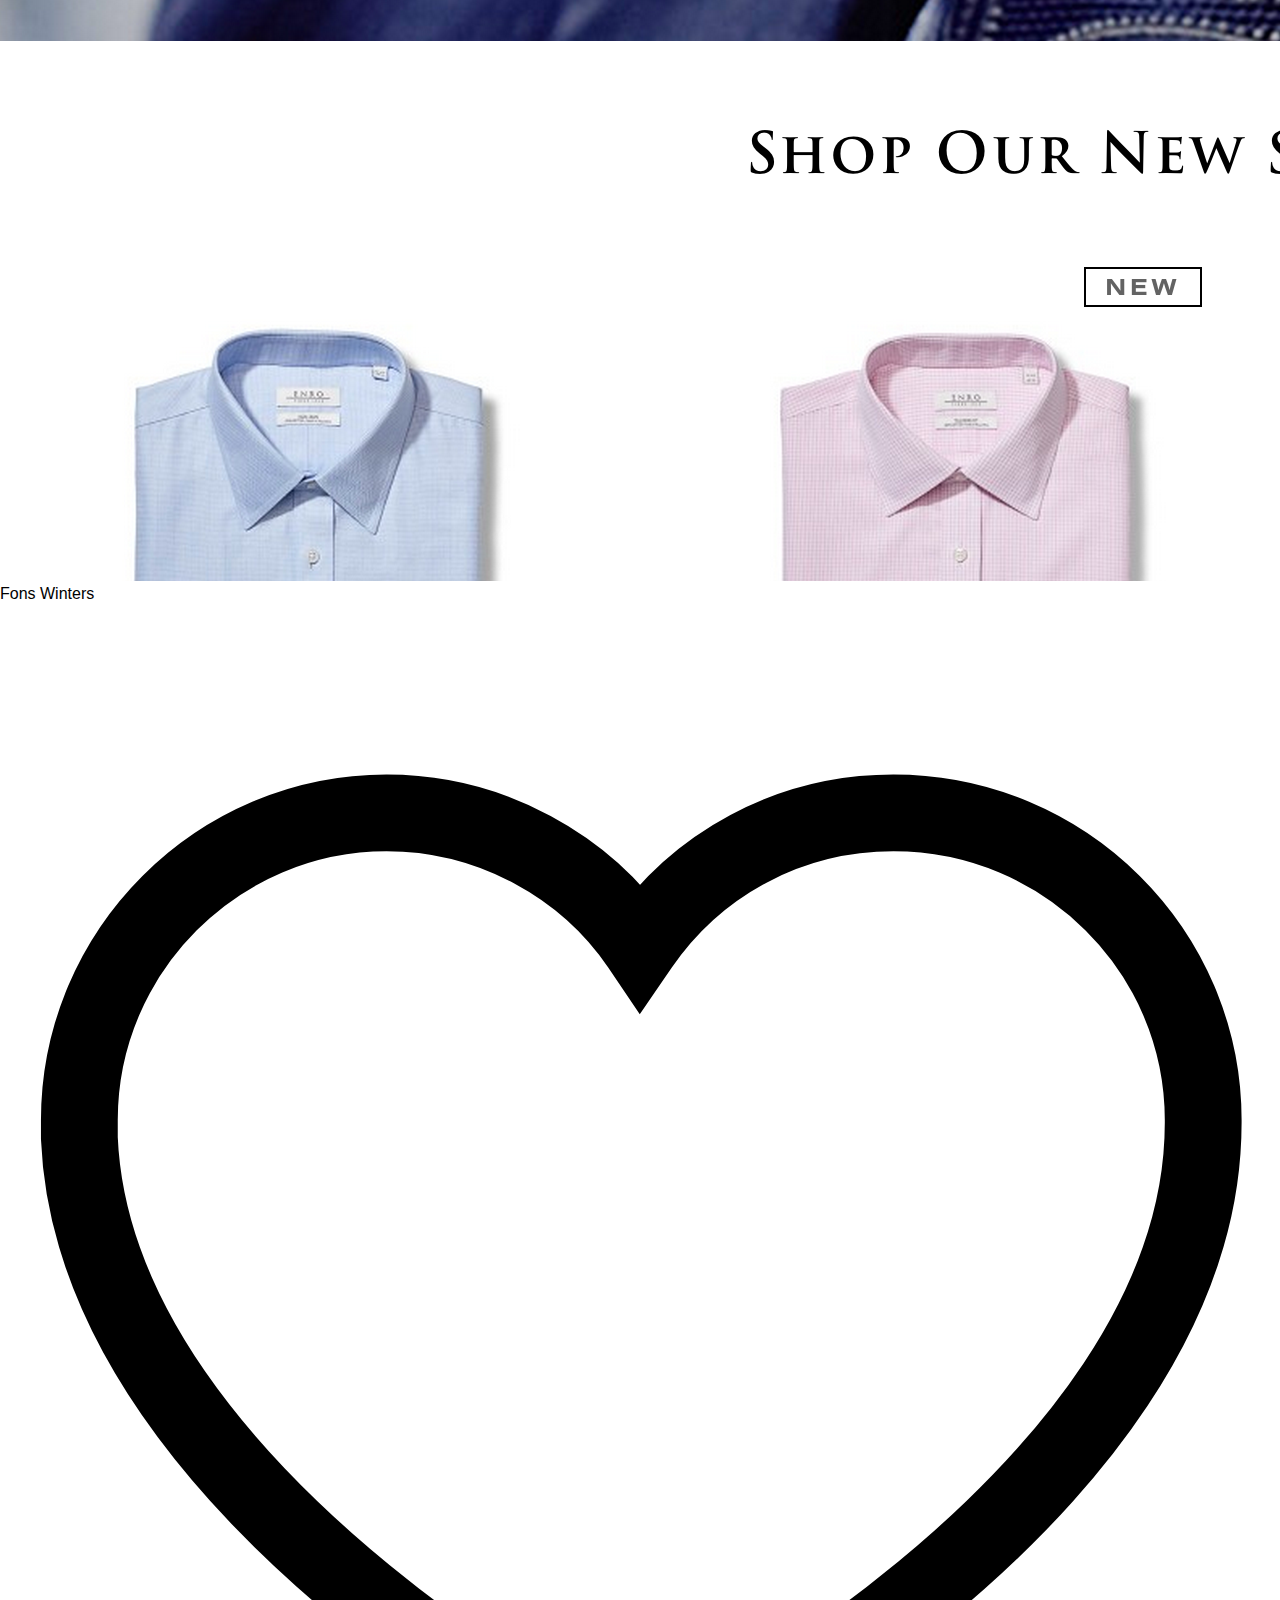
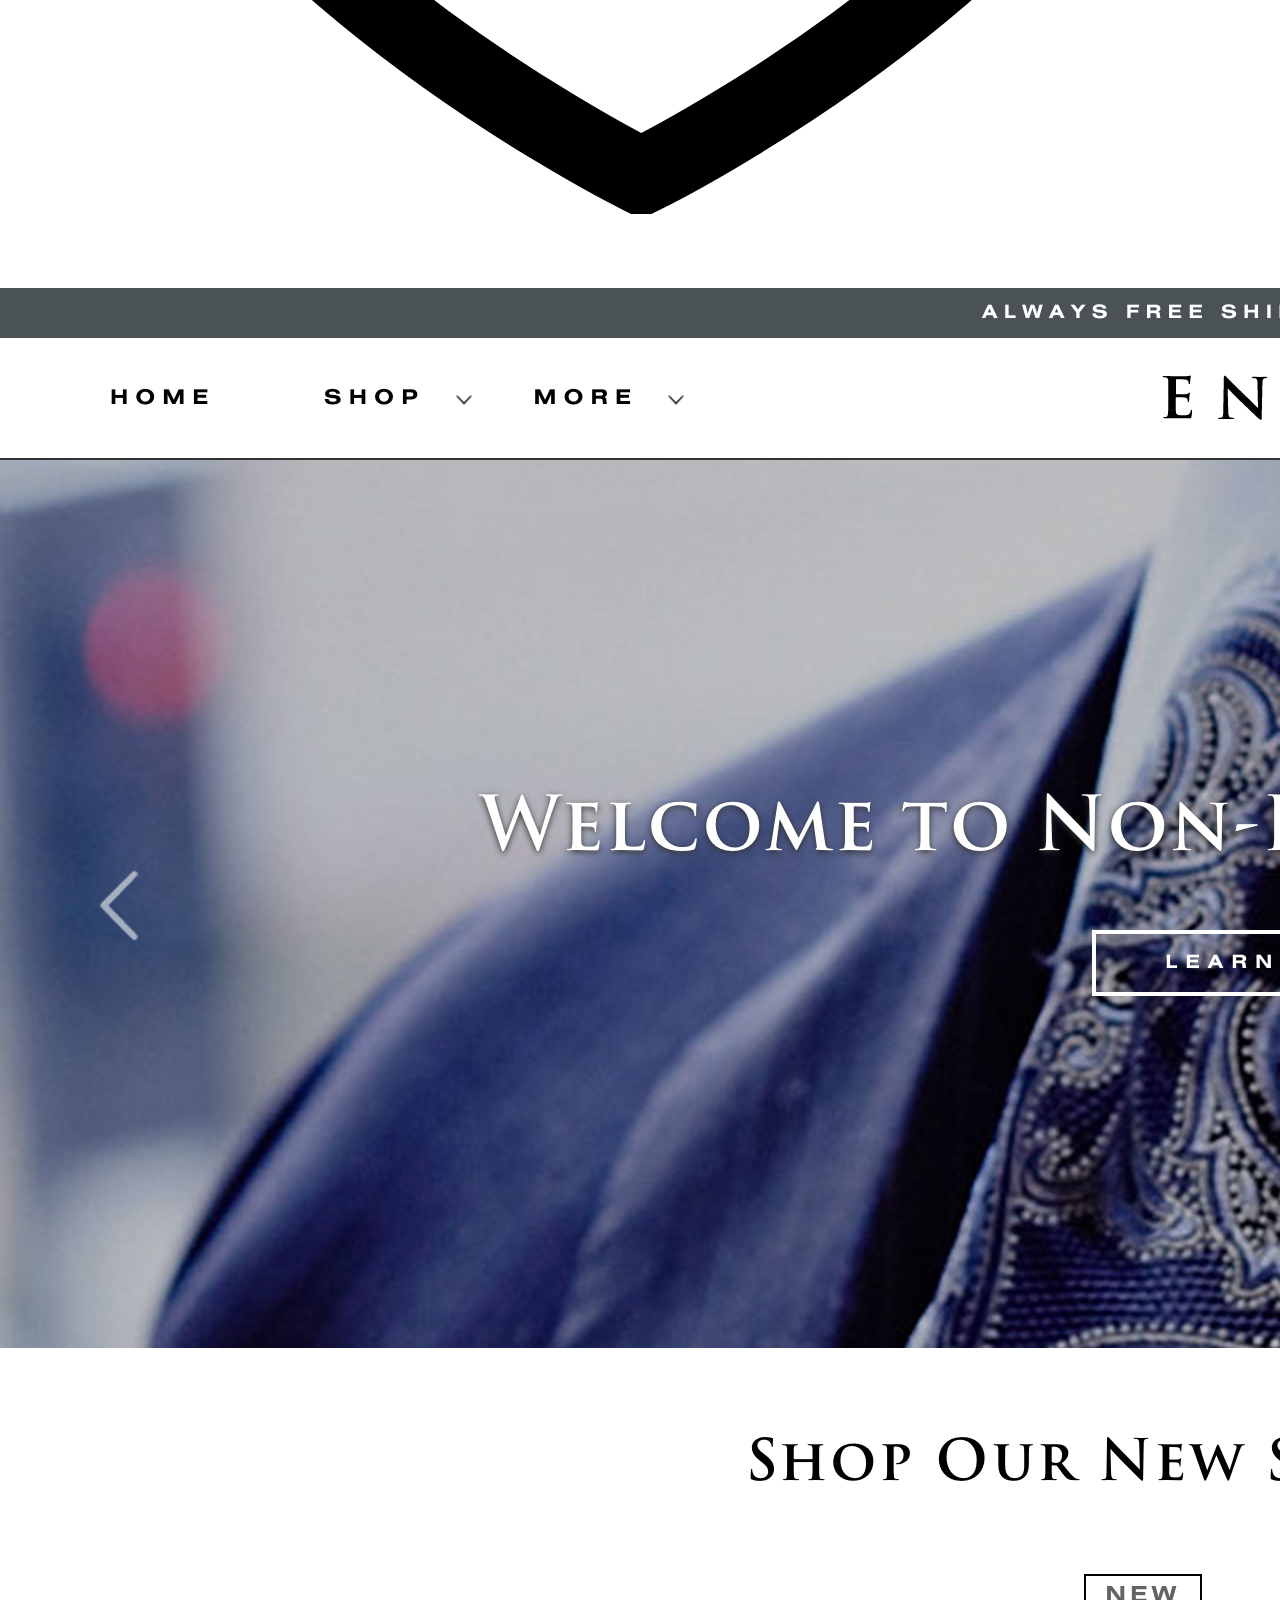
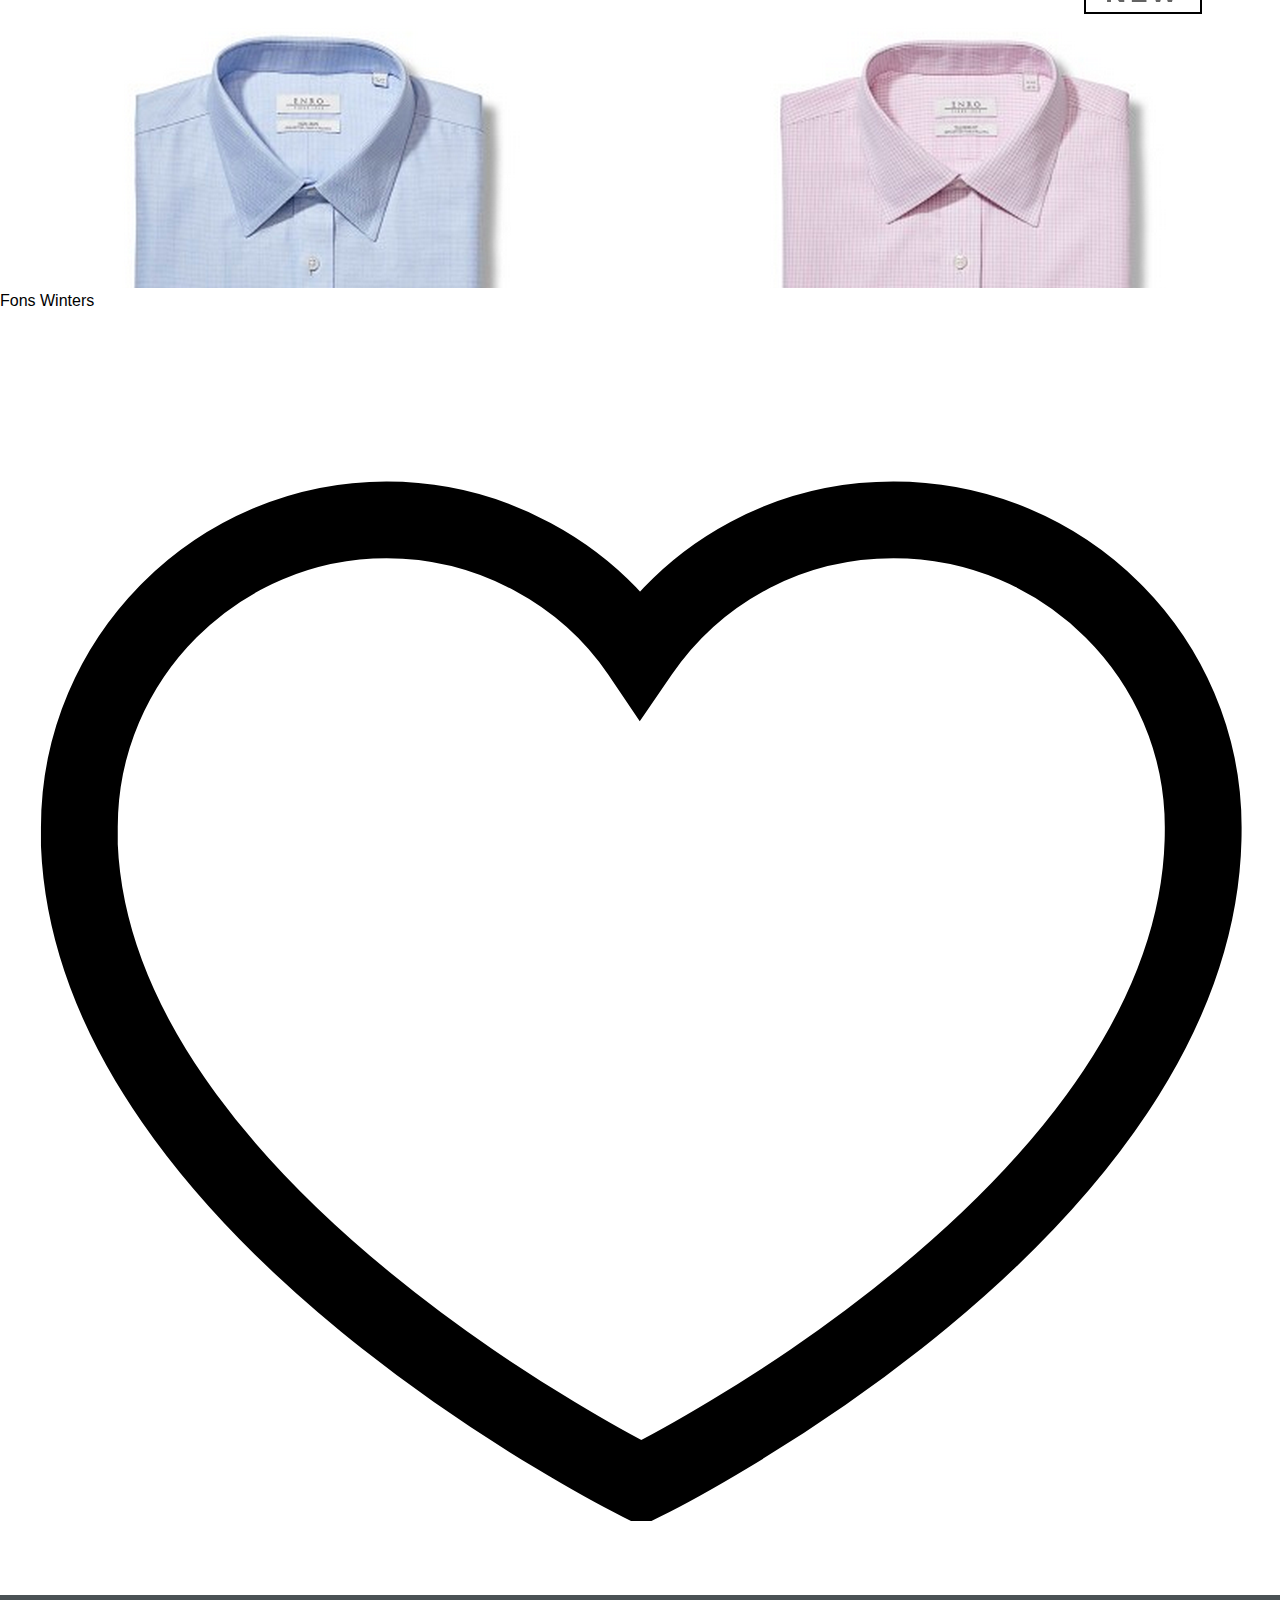
==== commit 29cbf6d5: "index conflict fix?" ====
--- a/src/index.html
+++ b/src/index.html
@@ -34,18 +34,17 @@
 
         <section class="search">
             <a href="#" class="uploadbutton">Upload Portfolio</a>
-<<<<<<< HEAD
+
             <a href="#">
-                
-<!--                <img class="searchbutton" src="img/magnifying-glass32.png">-->
-                
-<svg version="1.1" xmlns="http://www.w3.org/2000/svg" xmlns:xlink="http://www.w3.org/1999/xlink" x="0px" y="0px"
-	 viewBox="0 0 50 50" enable-background="new 0 0 50 50" xml:space="preserve" class="searchbutton">
-
-	<circle stroke-miterlimit="10" cx="20.4" cy="19.8" r="16.3"/>
-	<line stroke-miterlimit="10" x1="31.3" y1="31.9" x2="45.9" y2="46.5"/>
-
-</svg>
+
+                <!--                <img class="searchbutton" src="img/magnifying-glass32.png">-->             
+                <svg version="1.1" xmlns="http://www.w3.org/2000/svg" xmlns:xlink="http://www.w3.org/1999/xlink" x="0px" y="0px"
+                	 viewBox="0 0 50 50" enable-background="new 0 0 50 50" xml:space="preserve" class="searchbutton">
+
+                	<circle stroke-miterlimit="10" cx="20.4" cy="19.8" r="16.3"/>
+                	<line stroke-miterlimit="10" x1="31.3" y1="31.9" x2="45.9" y2="46.5"/>
+
+                </svg>
 
             
             </a>
@@ -70,29 +69,6 @@
                     </svg>
                 </div>
             </section>
-=======
-            
-        <!-- 
-		
-		
-		
-		Hier komt een shitload PHP script in een aparte <section>
-		
-		
-		
-		--> 
-
-            <a href="#"><img class="searchbutton" src="img/magnifying-glass32.png"></a>   
-			<form class="searchbar">
-                <input type="text" name="search" class="searchfield" placeholder="search here">
-            </form>
-        </section>
-		
-        <section class="galleryitem">
-            <img src="img/test1.png">
-            <h1>Fons Winters</h1>
-        </section>
->>>>>>> origin/master
 
             <section class="galleryitem">
                 <img class="portfoliothumb" src="img/test1.png">
--- a/src/css/main.css
+++ b/src/css/main.css
@@ -77,7 +77,7 @@
     margin-right: 0.5em;
 }
 
-<<<<<<< HEAD
+/* <<<<<<< HEAD */
 .searchfield, .classbutton{
     padding: 0.5em;
     font-size: 0.8em;
@@ -112,7 +112,8 @@
     color: #fff;
     background-color: #E6007E;
     transition: 0.4s;
-=======
+
+/*=======
 input[type='text'] {
 	padding: 1em 2.5em 1em 1em;
 }
@@ -122,7 +123,7 @@
     font-size: 0.75em;
     border: 1px solid #ccc;
 >>>>>>> origin/master
-}
+} */
 
 .searchbutton{
     height: 40%;
@@ -134,7 +135,7 @@
     margin-left: 0.5%;
 }
 
-<<<<<<< HEAD
+
 .searchbutton circle, .searchbutton line{
     fill: none;
     stroke: #000;
@@ -152,7 +153,7 @@
     padding-bottom: 5em;
 }
 
-=======
+
 .uploadbutton{
     padding: 1em 2.5em 1em 2.5em;
     text-decoration: none;
@@ -191,19 +192,14 @@
 
 .description h1
 {
-<<<<<<< HEAD
-	line-height: 2em;
-	text-align: center;
-	color: #fff;
-    display: inline-block;
-=======
+
 	height: 2em;
 	line-height: 1.8750em;
 	/*text-align: center;*/
 	margin-left: 3%;
 	color: white;
 	font-size: 1em; 
->>>>>>> origin/master
+
 }
 
 .portfoliothumb
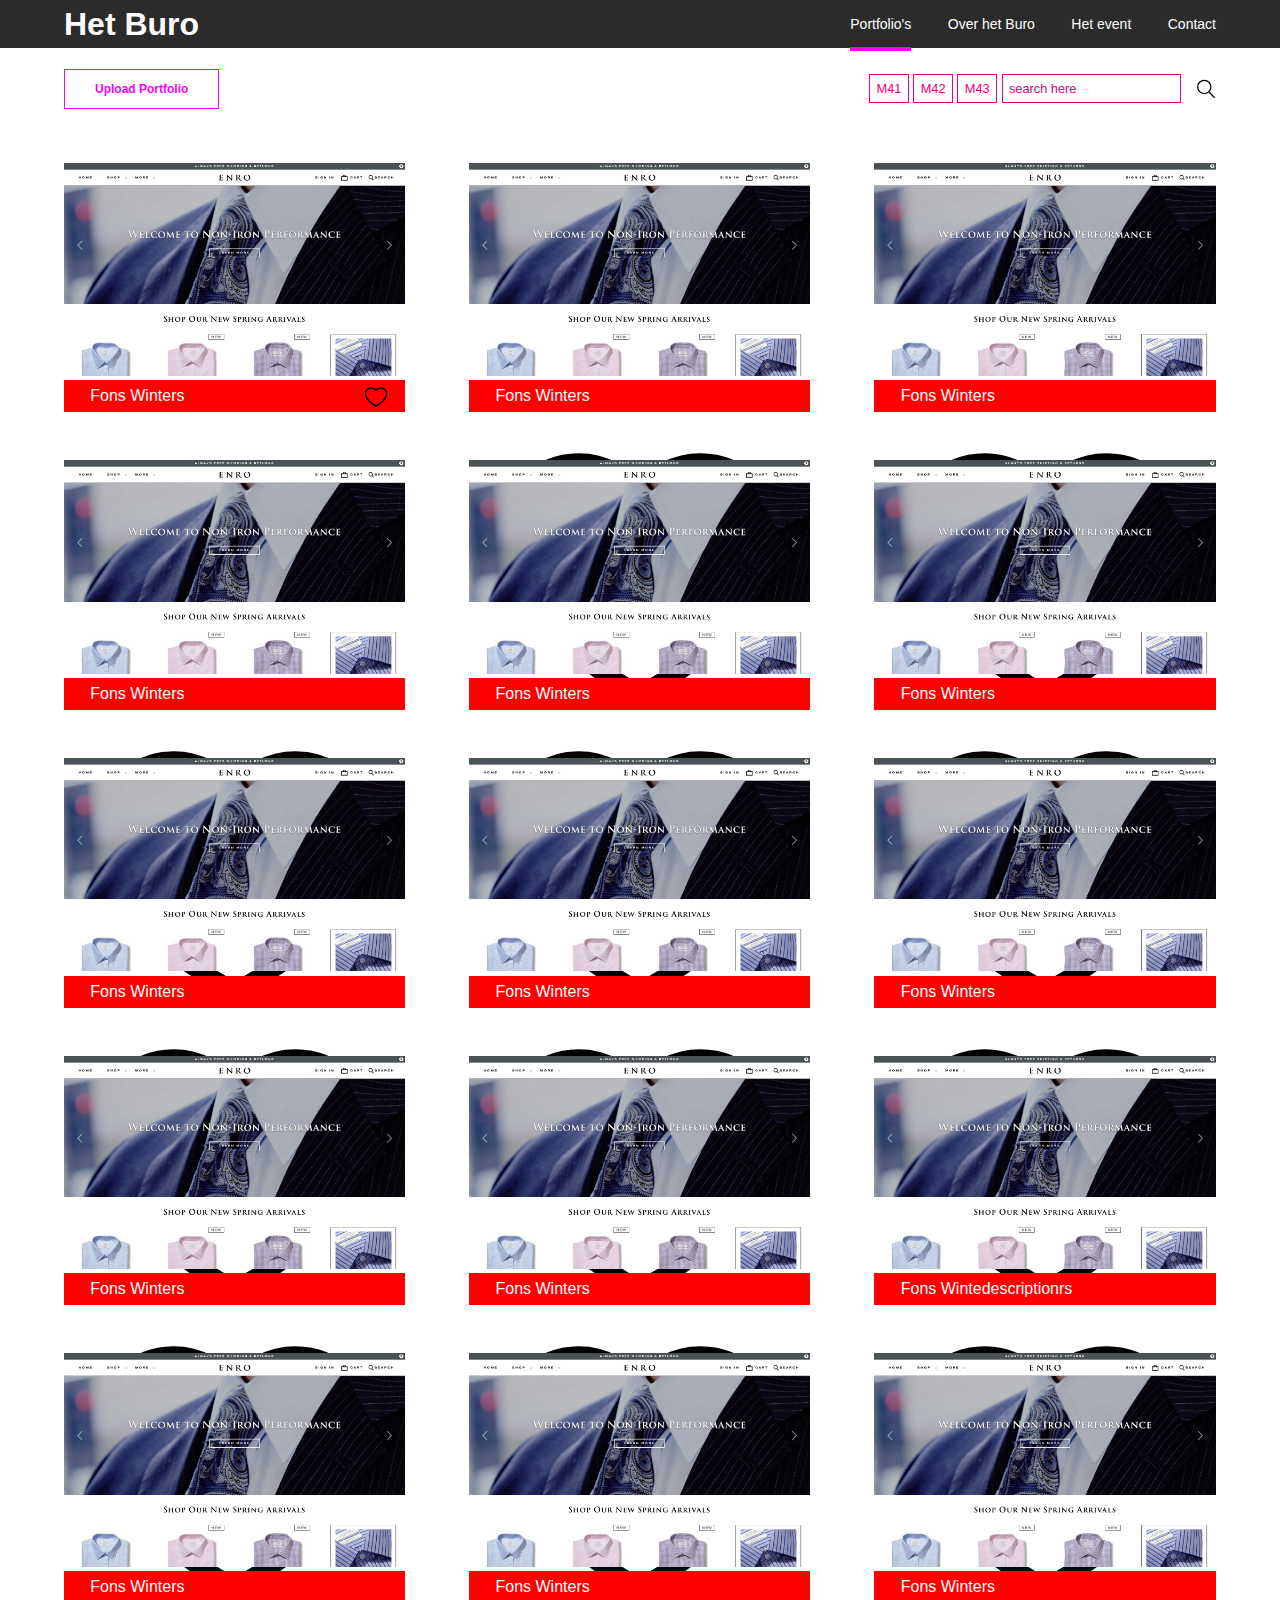
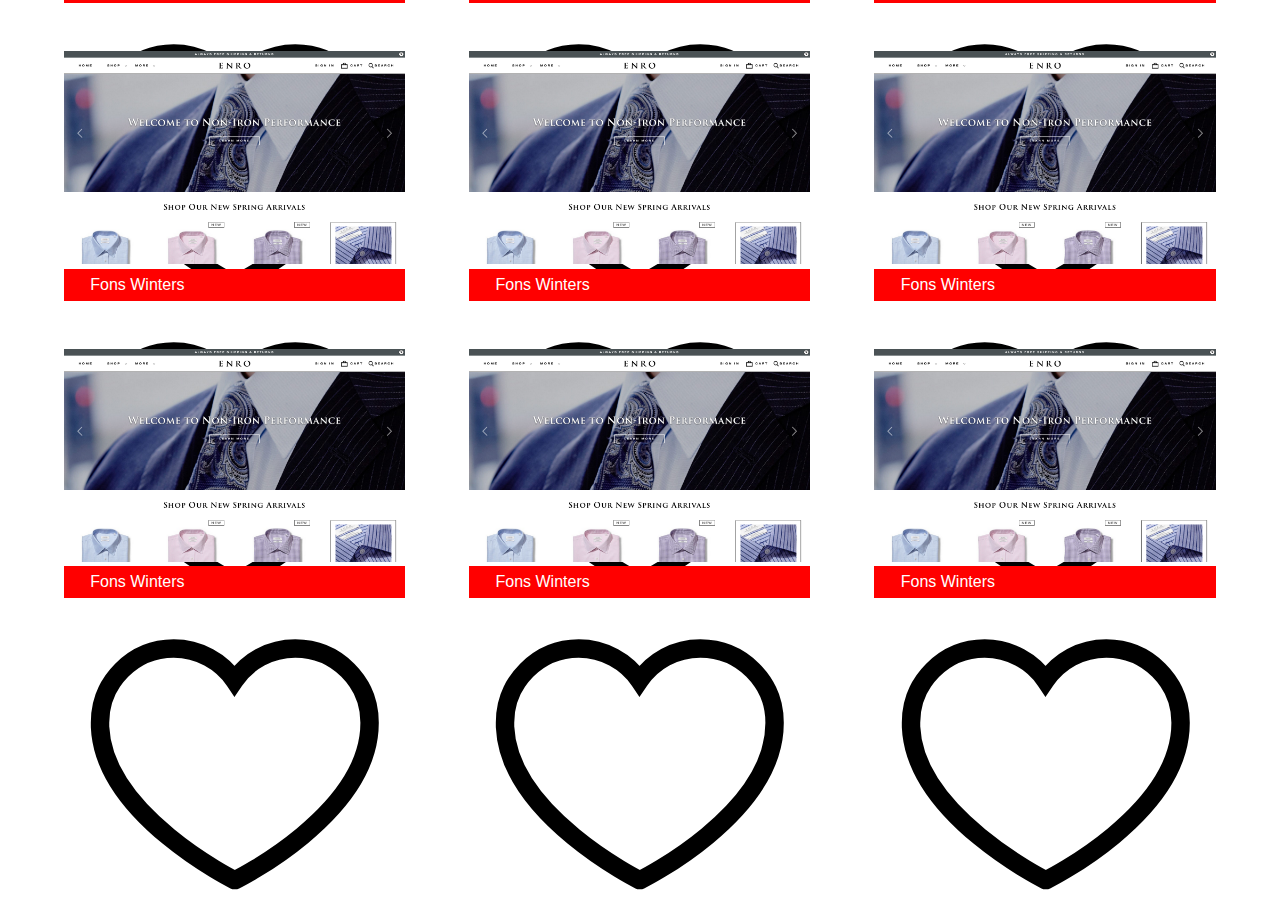
==== commit e526507c: "css conflict fix" ====
--- a/src/index.html
+++ b/src/index.html
@@ -57,7 +57,7 @@
         </section>
         
         <section class="gallery">
-
+        
             <section class="galleryitem">
                 <img class="portfoliothumb" src="img/test1.png">
                 <div class="description">
@@ -232,7 +232,6 @@
         
         </section>
 
-
     </body>
 </html>
 
--- a/src/css/main.css
+++ b/src/css/main.css
@@ -2,10 +2,10 @@
 ---------------------------------------------------------*/
 body 
 {
-	font-family: 'Helvetica Neue', Helvetica, Arial, sans-serif;
-	height: 100%;
-	width: 100%;
-	font-weight: 300;
+    font-family: 'Helvetica Neue', Helvetica, Arial, sans-serif;
+    height: 100%;
+    width: 100%;
+    font-weight: 300;
 }
 
 
@@ -13,19 +13,19 @@
 ---------------------------------------------------------*/
 nav
 {
-	width: 100%;
-	height: 3em;
-	line-height: 3em;
-	background-color: #2b2b2b;
+    width: 100%;
+    height: 3em;
+    line-height: 3em;
+    background-color: #2b2b2b;
 }
 
 nav h1
 {
-	float: left;
-	margin-left: 5%;
-	color: #fff;
-	font-size: 2em;
-	font-weight: 700;
+    float: left;
+    margin-left: 5%;
+    color: #fff;
+    font-size: 2em;
+    font-weight: 700;
 }
 
 .logo{
@@ -35,28 +35,28 @@
 
 nav ul
 {
-	list-style: none;
-	float: right;
-	margin-right: 5%;
+    list-style: none;
+    float: right;
+    margin-right: 5%;
 }
 
 nav ul li 
 {
-	display: inline-block;
-	cursor: pointer;
-	margin-left: 2em;
+    display: inline-block;
+    cursor: pointer;
+    margin-left: 2em;
 }
 
 nav ul li a 
 {
-	text-decoration: none;
-	color: #fff;
-	font-size: 0.875em;
-	padding-bottom: 1.1em;
+    text-decoration: none;
+    color: #fff;
+    font-size: 0.875em;
+    padding-bottom: 1.1em;
 }
 
 .current {
-	border-bottom: 4px solid rgb(255, 0, 255);
+    border-bottom: 4px solid rgb(255, 0, 255);
 }
 
 
@@ -64,11 +64,11 @@
 ---------------------------------------------------------*/
 .search
 {
-	width: 100%;
-	height: 3.175em;
-	line-height: 3em;
-	margin-top: 1em;
-/*	background-color: grey;*/
+    width: 100%;
+    height: 3.175em;
+    line-height: 3em;
+    margin-top: 1em;
+/*  background-color: grey;*/
 }
 
 .searchbar{
@@ -77,53 +77,42 @@
     margin-right: 0.5em;
 }
 
-/* <<<<<<< HEAD */
 .searchfield, .classbutton{
     padding: 0.5em;
     font-size: 0.8em;
     border: 1px solid #E6007E;
 }
 
-.searchfield::-webkit-input-placeholder { /* WebKit browsers */
-    color:    #E6007E;
-}
-.searchfield:-moz-placeholder { /* Mozilla Firefox 4 to 18 */
-   color:    #E6007E;
-   opacity:  1;
-}
-.searchfield::-moz-placeholder { /* Mozilla Firefox 19+ */
-   color:    #E6007E;
-   opacity:  1;
-}
-.searchfield:-ms-input-placeholder { /* Internet Explorer 10+ */
-   color:    #E6007E;
-}
-
-.classbutton{
+    .searchfield::-webkit-input-placeholder { /* WebKit browsers */
+        color:    #E6007E;
+    }
+
+    .searchfield:-moz-placeholder { /* Mozilla Firefox 4 to 18 */
+       color:    #E6007E;
+        opacity:  1;
+    }
+    .searchfield::-moz-placeholder { /* Mozilla Firefox 19+ */
+       color:    #E6007E;
+       opacity:  1;
+    }
+    .searchfield:-ms-input-placeholder { /* Internet Explorer 10+ */
+       color:    #E6007E;
+    }
+
+.classbutton {
     background-color: #fff;
     transition: 0.4s;
     border: 1px solid #E6007E;
     color: #E6007E;
 }
 
-.classbutton:hover{
+.classbutton:hover {
     cursor: pointer;
-/*    background-color: #000;*/
+    /*    background-color: #000;*/
     color: #fff;
     background-color: #E6007E;
     transition: 0.4s;
-
-/*=======
-input[type='text'] {
-	padding: 1em 2.5em 1em 1em;
-}
-
-.searchfield{
-    padding: 0.5em;
-    font-size: 0.75em;
-    border: 1px solid #ccc;
->>>>>>> origin/master
-} */
+}
 
 .searchbutton{
     height: 40%;
@@ -135,24 +124,17 @@
     margin-left: 0.5%;
 }
 
-
-.searchbutton circle, .searchbutton line{
+.searchbutton circle, .searchbutton line {
     fill: none;
     stroke: #000;
     stroke-width: 3;
     transition: 0.4s;
 }
 
-.searchbutton:hover circle, .searchbutton:hover line{
+.searchbutton:hover circle, .searchbutton:hover line {
     stroke: red;
     transition: 0.4s;
 }
-
-.gallery{
-    overflow: hidden;
-    padding-bottom: 5em;
-}
-
 
 .uploadbutton{
     padding: 1em 2.5em 1em 2.5em;
@@ -174,14 +156,13 @@
 
 /* Gallery
 ---------------------------------------------------------*/
->>>>>>> origin/master
 .galleryitem
 {
-	width: 26.66%;
-/*	background-color: #2b2b2b;*/
-	margin-top: 3em;
-	margin-left: 5%;
-	float: left;
+    width: 26.66%;
+/*  background-color: #2b2b2b;*/
+    margin-top: 3em;
+    margin-left: 5%;
+    float: left;
 }
 
 .description{
@@ -190,24 +171,24 @@
     background-color: red;
 }
 
-.description h1
-{
-
-	height: 2em;
-	line-height: 1.8750em;
-	/*text-align: center;*/
-	margin-left: 3%;
-	color: white;
-	font-size: 1em; 
-
+.description h1 {
+    line-height: 2em;
+    text-align: center;
+    color: #fff;
+    display: inline-block;
+    height: 2em;
+    /*line-height: 1.8750em;*/
+    margin-left: 3%;
+    color: white;
+    font-size: 1em; 
 }
 
 .portfoliothumb
 {
-	width: 100%;
-}
-
-.hearticon{
+    width: 100%;
+}
+
+.hearticon {
     float: right;
     position: relative;
     top: 50%;
@@ -215,19 +196,17 @@
     height: 1.5em;
 }
 
-.hearticon path{
+.hearticon path {
     fill: none;
     stroke: #000;
     stroke-width: 3;
     transition: 0.4s;
 }
 
-.hearticon:hover path{
+.hearticon:hover path {
     stroke: red;
     transition: 0.4s;
 }
 
 
 
-
-
